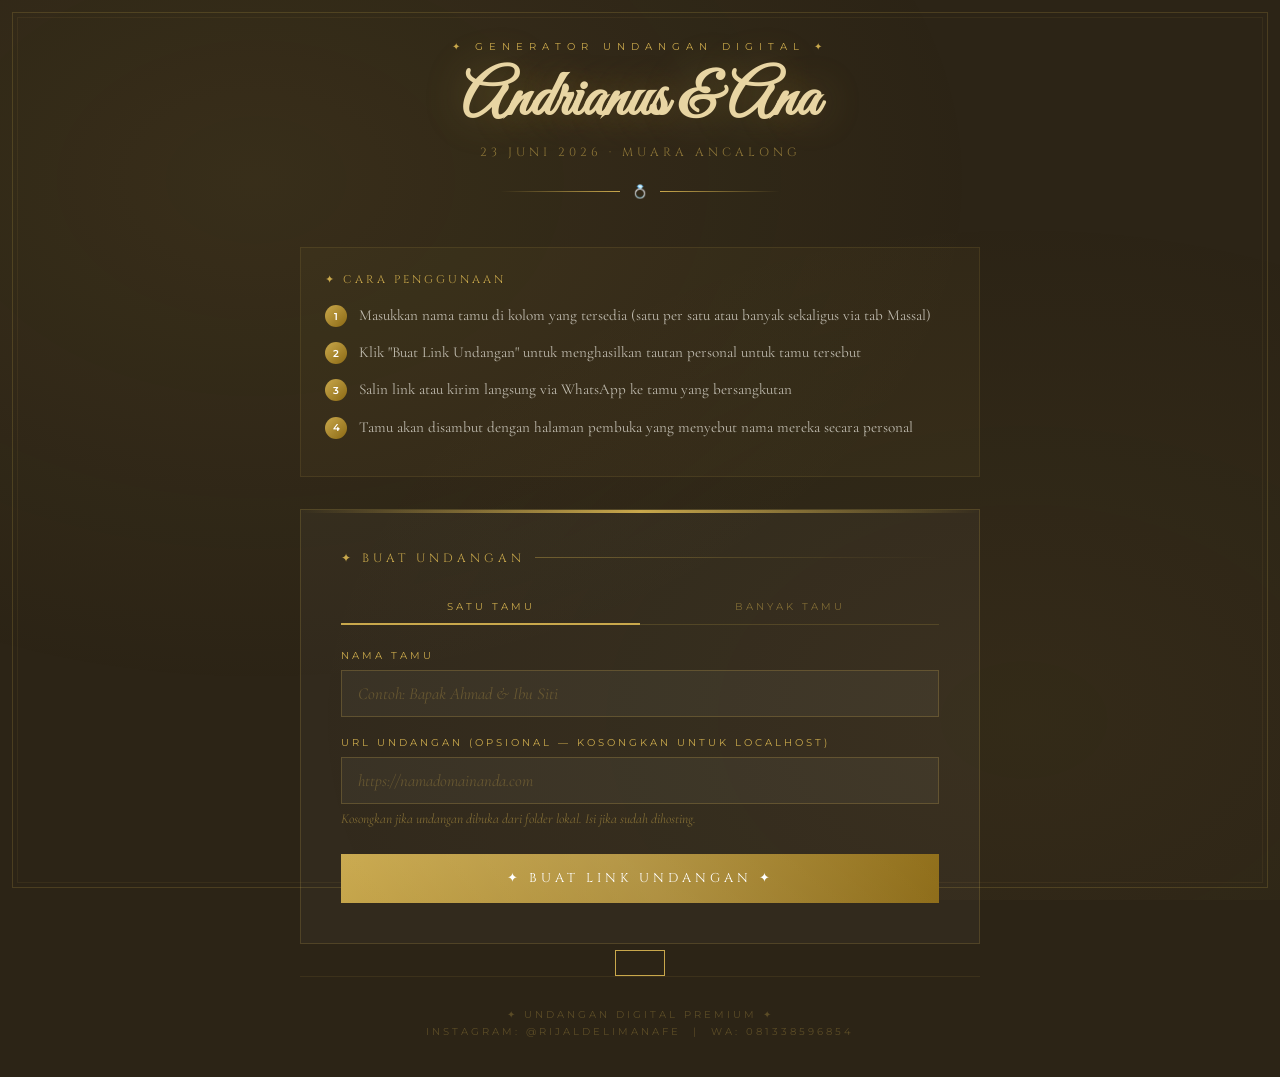
==== generator.html @ e17c5233 "Add files via upload" ====
<!DOCTYPE html>
<html lang="id">
<head>
  <meta charset="UTF-8">
  <meta name="viewport" content="width=device-width, initial-scale=1.0">
  <title>Generator Undangan — Andrianus & Ana Verawati</title>
  <link href="https://fonts.googleapis.com/css2?family=Cormorant+Garamond:ital,wght@0,300;0,400;0,600;1,400&family=Great+Vibes&family=Cinzel:wght@400;500&family=Montserrat:wght@300;400;500;600&display=swap" rel="stylesheet">
  <style>
    :root {
      --gold: #C9A84C;
      --gold-light: #E8D5A3;
      --gold-pale: #F5EDD6;
      --gold-dark: #8B6914;
      --ivory: #FAF6EE;
      --charcoal: #2C2416;
      --brown: #5C4033;
      --shadow: rgba(201,168,76,0.3);
    }

    * { margin: 0; padding: 0; box-sizing: border-box; }

    body {
      font-family: 'Montserrat', sans-serif;
      background: var(--charcoal);
      min-height: 100vh;
      display: flex;
      flex-direction: column;
      align-items: center;
      justify-content: flex-start;
      padding: 40px 20px;
      position: relative;
      overflow-x: hidden;
    }

    body::before {
      content: '';
      position: fixed;
      inset: 0;
      background: 
        radial-gradient(ellipse at 20% 20%, rgba(201,168,76,0.08) 0%, transparent 50%),
        radial-gradient(ellipse at 80% 80%, rgba(201,168,76,0.05) 0%, transparent 50%);
      pointer-events: none;
    }

    /* Decorative border */
    .page-border {
      position: fixed;
      inset: 12px;
      border: 1px solid rgba(201,168,76,0.2);
      pointer-events: none;
      z-index: 0;
    }
    .page-border::before {
      content: '';
      position: absolute;
      inset: 4px;
      border: 1px solid rgba(201,168,76,0.08);
    }

    .container {
      width: 100%;
      max-width: 680px;
      position: relative;
      z-index: 1;
    }

    /* Header */
    .header {
      text-align: center;
      margin-bottom: 3rem;
      animation: fadeInDown 1s ease;
    }

    .header-label {
      font-family: 'Montserrat', sans-serif;
      font-size: 0.65rem;
      letter-spacing: 6px;
      color: var(--gold);
      text-transform: uppercase;
      margin-bottom: 0.8rem;
    }

    .header-title {
      font-family: 'Great Vibes', cursive;
      font-size: clamp(2.5rem, 8vw, 4rem);
      color: var(--gold-light);
      line-height: 1.1;
      margin-bottom: 0.5rem;
      text-shadow: 0 0 40px rgba(201,168,76,0.3);
    }

    .header-subtitle {
      font-family: 'Cinzel', serif;
      font-size: 0.75rem;
      letter-spacing: 4px;
      color: rgba(201,168,76,0.6);
      text-transform: uppercase;
    }

    .header-divider {
      display: flex;
      align-items: center;
      gap: 12px;
      margin: 1.5rem auto;
      max-width: 280px;
    }
    .header-divider::before,
    .header-divider::after {
      content: '';
      flex: 1;
      height: 1px;
    }
    .header-divider::before { background: linear-gradient(to right, transparent, var(--gold)); }
    .header-divider::after { background: linear-gradient(to left, transparent, var(--gold)); }
    .header-divider span { color: var(--gold); font-size: 0.8rem; }

    /* Main card */
    .card {
      background: rgba(255,255,255,0.03);
      border: 1px solid rgba(201,168,76,0.2);
      padding: 2.5rem;
      margin-bottom: 2rem;
      position: relative;
      animation: fadeInUp 1s ease 0.3s both;
    }

    .card::before {
      content: '';
      position: absolute;
      top: 0; left: 0;
      width: 100%;
      height: 3px;
      background: linear-gradient(to right, transparent, var(--gold), transparent);
    }

    .card-title {
      font-family: 'Cinzel', serif;
      font-size: 0.75rem;
      letter-spacing: 4px;
      color: var(--gold);
      text-transform: uppercase;
      margin-bottom: 1.5rem;
      display: flex;
      align-items: center;
      gap: 10px;
    }
    .card-title::after {
      content: '';
      flex: 1;
      height: 1px;
      background: linear-gradient(to right, rgba(201,168,76,0.4), transparent);
    }

    /* Form elements */
    .form-group { margin-bottom: 1.2rem; }

    .form-label {
      display: block;
      font-size: 0.65rem;
      letter-spacing: 3px;
      color: var(--gold);
      text-transform: uppercase;
      margin-bottom: 0.5rem;
    }

    .form-input {
      width: 100%;
      background: rgba(255,255,255,0.04);
      border: 1px solid rgba(201,168,76,0.25);
      color: var(--ivory);
      padding: 12px 16px;
      font-family: 'Cormorant Garamond', serif;
      font-size: 1.05rem;
      outline: none;
      transition: all 0.3s;
    }

    .form-input:focus {
      border-color: var(--gold);
      background: rgba(201,168,76,0.07);
      box-shadow: 0 0 0 3px rgba(201,168,76,0.08);
    }

    .form-input::placeholder { color: rgba(201,168,76,0.3); font-style: italic; }

    .btn-generate {
      width: 100%;
      background: linear-gradient(135deg, var(--gold), var(--gold-dark));
      color: white;
      border: none;
      padding: 16px;
      font-family: 'Cinzel', serif;
      font-size: 0.8rem;
      letter-spacing: 4px;
      text-transform: uppercase;
      cursor: pointer;
      transition: all 0.3s;
      position: relative;
      overflow: hidden;
      margin-top: 0.5rem;
    }

    .btn-generate::before {
      content: '';
      position: absolute;
      top: -100%;
      left: -100%;
      width: 300%;
      height: 300%;
      background: linear-gradient(45deg, transparent 30%, rgba(255,255,255,0.1) 50%, transparent 70%);
      animation: shimmer 3s infinite;
    }

    @keyframes shimmer {
      0% { transform: translateX(-100%) translateY(-100%); }
      100% { transform: translateX(100%) translateY(100%); }
    }

    .btn-generate:hover {
      transform: translateY(-2px);
      box-shadow: 0 8px 30px var(--shadow);
    }

    .btn-generate:active { transform: translateY(0); }

    /* Result section */
    .result-card {
      background: rgba(255,255,255,0.03);
      border: 1px solid rgba(201,168,76,0.15);
      padding: 2rem;
      margin-bottom: 1.5rem;
      animation: fadeInUp 0.5s ease;
      display: none;
    }

    .result-card.show { display: block; }

    .result-label {
      font-size: 0.65rem;
      letter-spacing: 3px;
      color: var(--gold);
      text-transform: uppercase;
      margin-bottom: 0.8rem;
    }

    .result-url {
      font-family: 'Courier New', monospace;
      font-size: 0.8rem;
      color: var(--ivory);
      word-break: break-all;
      background: rgba(0,0,0,0.3);
      padding: 12px 16px;
      border-left: 2px solid var(--gold);
      margin-bottom: 1rem;
      line-height: 1.6;
    }

    .result-guest {
      font-family: 'Great Vibes', cursive;
      font-size: 2rem;
      color: var(--gold-light);
      text-align: center;
      margin: 1rem 0;
    }

    .btn-row {
      display: grid;
      grid-template-columns: 1fr 1fr;
      gap: 0.8rem;
    }

    .btn-action {
      background: none;
      border: 1px solid rgba(201,168,76,0.4);
      color: var(--gold-light);
      padding: 12px;
      font-family: 'Montserrat', sans-serif;
      font-size: 0.7rem;
      letter-spacing: 2px;
      text-transform: uppercase;
      cursor: pointer;
      transition: all 0.3s;
      display: flex;
      align-items: center;
      justify-content: center;
      gap: 6px;
    }

    .btn-action:hover {
      background: rgba(201,168,76,0.1);
      border-color: var(--gold);
      color: var(--gold);
    }

    .btn-wa {
      background: linear-gradient(135deg, #25D366, #128C7E);
      border-color: transparent;
      color: white;
    }
    .btn-wa:hover { transform: translateY(-2px); box-shadow: 0 4px 20px rgba(37,211,102,0.3); color: white; }

    /* Bulk section */
    .bulk-area {
      width: 100%;
      min-height: 180px;
      background: rgba(255,255,255,0.03);
      border: 1px solid rgba(201,168,76,0.2);
      color: var(--ivory);
      padding: 16px;
      font-family: 'Courier New', monospace;
      font-size: 0.75rem;
      resize: vertical;
      outline: none;
      transition: border-color 0.3s;
      line-height: 1.8;
    }

    .bulk-area:focus { border-color: var(--gold); }
    .bulk-area::placeholder { color: rgba(201,168,76,0.3); font-style: italic; font-family: 'Cormorant Garamond', serif; }

    /* Results list */
    .results-list {
      max-height: 400px;
      overflow-y: auto;
      margin-top: 1rem;
    }

    .results-list::-webkit-scrollbar { width: 4px; }
    .results-list::-webkit-scrollbar-track { background: rgba(255,255,255,0.02); }
    .results-list::-webkit-scrollbar-thumb { background: var(--gold); }

    .result-list-item {
      border-bottom: 1px solid rgba(201,168,76,0.1);
      padding: 1rem 0;
      display: flex;
      align-items: center;
      justify-content: space-between;
      gap: 1rem;
      flex-wrap: wrap;
    }

    .result-list-item:last-child { border-bottom: none; }

    .result-list-name {
      font-family: 'Cormorant Garamond', serif;
      font-size: 1.1rem;
      color: var(--gold-light);
      font-style: italic;
      flex: 1;
      min-width: 150px;
    }

    .btn-mini {
      background: none;
      border: 1px solid rgba(201,168,76,0.3);
      color: var(--gold);
      padding: 6px 14px;
      font-family: 'Montserrat', sans-serif;
      font-size: 0.6rem;
      letter-spacing: 2px;
      text-transform: uppercase;
      cursor: pointer;
      transition: all 0.3s;
      white-space: nowrap;
    }

    .btn-mini:hover { background: rgba(201,168,76,0.1); }

    .btn-wa-mini {
      background: linear-gradient(135deg, #25D366, #128C7E);
      border-color: transparent;
      color: white;
    }
    .btn-wa-mini:hover { opacity: 0.9; transform: none; }

    /* Instructions */
    .instructions {
      background: rgba(201,168,76,0.04);
      border: 1px solid rgba(201,168,76,0.12);
      padding: 1.5rem;
      margin-bottom: 2rem;
      animation: fadeInUp 1s ease 0.5s both;
    }

    .instruction-title {
      font-family: 'Cinzel', serif;
      font-size: 0.7rem;
      letter-spacing: 3px;
      color: var(--gold);
      text-transform: uppercase;
      margin-bottom: 1rem;
    }

    .instruction-step {
      display: flex;
      gap: 12px;
      margin-bottom: 0.8rem;
      align-items: flex-start;
    }

    .step-num {
      width: 22px;
      height: 22px;
      background: linear-gradient(135deg, var(--gold), var(--gold-dark));
      color: white;
      border-radius: 50%;
      display: flex;
      align-items: center;
      justify-content: center;
      font-size: 0.65rem;
      font-weight: 600;
      flex-shrink: 0;
      margin-top: 2px;
    }

    .step-text {
      font-family: 'Cormorant Garamond', serif;
      font-size: 0.95rem;
      color: rgba(250,246,238,0.7);
      line-height: 1.6;
    }

    /* Toast */
    .toast {
      position: fixed;
      bottom: 24px;
      left: 50%;
      transform: translateX(-50%) translateY(100px);
      background: var(--charcoal);
      border: 1px solid var(--gold);
      color: var(--gold-light);
      padding: 12px 24px;
      font-family: 'Montserrat', sans-serif;
      font-size: 0.7rem;
      letter-spacing: 2px;
      z-index: 9999;
      transition: transform 0.4s ease;
      white-space: nowrap;
    }
    .toast.show { transform: translateX(-50%) translateY(0); }

    /* Tabs */
    .tabs {
      display: flex;
      border-bottom: 1px solid rgba(201,168,76,0.2);
      margin-bottom: 1.5rem;
    }

    .tab-btn {
      flex: 1;
      background: none;
      border: none;
      color: rgba(201,168,76,0.5);
      padding: 10px;
      font-family: 'Montserrat', sans-serif;
      font-size: 0.65rem;
      letter-spacing: 3px;
      text-transform: uppercase;
      cursor: pointer;
      transition: all 0.3s;
      border-bottom: 2px solid transparent;
      margin-bottom: -1px;
    }

    .tab-btn.active {
      color: var(--gold);
      border-bottom-color: var(--gold);
    }

    .tab-content { display: none; }
    .tab-content.active { display: block; }

    /* Animations */
    @keyframes fadeInDown {
      from { opacity: 0; transform: translateY(-30px); }
      to { opacity: 1; transform: translateY(0); }
    }

    @keyframes fadeInUp {
      from { opacity: 0; transform: translateY(30px); }
      to { opacity: 1; transform: translateY(0); }
    }

    @keyframes float {
      0%, 100% { transform: translateY(0); }
      50% { transform: translateY(-8px); }
    }

    /* Footer */
    .gen-footer {
      text-align: center;
      margin-top: 2rem;
      padding-top: 2rem;
      border-top: 1px solid rgba(201,168,76,0.1);
      animation: fadeInUp 1s ease 0.8s both;
    }

    .gen-footer p {
      font-family: 'Montserrat', sans-serif;
      font-size: 0.6rem;
      letter-spacing: 3px;
      color: rgba(201,168,76,0.3);
      text-transform: uppercase;
    }

    @media (max-width: 480px) {
      .card { padding: 1.5rem; }
      .btn-row { grid-template-columns: 1fr; }
    }
  </style>
</head>
<body>

<div class="page-border"></div>
<div class="toast" id="toast"></div>

<div class="container">

  <!-- Header -->
  <div class="header">
    <p class="header-label">✦ Generator Undangan Digital ✦</p>
    <h1 class="header-title">Andrianus & Ana</h1>
    <p class="header-subtitle">23 Juni 2026 · Muara Ancalong</p>
    <div class="header-divider"><span>💍</span></div>
  </div>

  <!-- Instructions -->
  <div class="instructions">
    <p class="instruction-title">✦ Cara Penggunaan</p>
    <div class="instruction-step">
      <div class="step-num">1</div>
      <p class="step-text">Masukkan nama tamu di kolom yang tersedia (satu per satu atau banyak sekaligus via tab Massal)</p>
    </div>
    <div class="instruction-step">
      <div class="step-num">2</div>
      <p class="step-text">Klik "Buat Link Undangan" untuk menghasilkan tautan personal untuk tamu tersebut</p>
    </div>
    <div class="instruction-step">
      <div class="step-num">3</div>
      <p class="step-text">Salin link atau kirim langsung via WhatsApp ke tamu yang bersangkutan</p>
    </div>
    <div class="instruction-step">
      <div class="step-num">4</div>
      <p class="step-text">Tamu akan disambut dengan halaman pembuka yang menyebut nama mereka secara personal</p>
    </div>
  </div>

  <!-- Main Card -->
  <div class="card">
    <p class="card-title">✦ Buat Undangan</p>

    <!-- Tabs -->
    <div class="tabs">
      <button class="tab-btn active" onclick="switchTab('single')">Satu Tamu</button>
      <button class="tab-btn" onclick="switchTab('bulk')">Banyak Tamu</button>
    </div>

    <!-- Single Tab -->
    <div class="tab-content active" id="tab-single">
      <div class="form-group">
        <label class="form-label">Nama Tamu</label>
        <input type="text" id="guest-name" class="form-input" placeholder="Contoh: Bapak Ahmad & Ibu Siti" autocomplete="off">
      </div>
      <div class="form-group">
        <label class="form-label">URL Undangan (opsional — kosongkan untuk localhost)</label>
        <input type="text" id="base-url" class="form-input" placeholder="https://namadomainanda.com" autocomplete="off">
        <p style="font-family:'Cormorant Garamond',serif; font-size:0.85rem; color:rgba(201,168,76,0.5); margin-top:6px; font-style:italic;">
          Kosongkan jika undangan dibuka dari folder lokal. Isi jika sudah dihosting.
        </p>
      </div>
      <button class="btn-generate" onclick="generateSingle()">✦ Buat Link Undangan ✦</button>
    </div>

    <!-- Bulk Tab -->
    <div class="tab-content" id="tab-bulk">
      <div class="form-group">
        <label class="form-label">Daftar Nama Tamu (satu nama per baris)</label>
        <textarea class="bulk-area" id="bulk-names" placeholder="Bapak Ahmad & Ibu Siti&#10;Saudara Budi Santoso&#10;Keluarga Besar Hasan&#10;Ibu Dr. Ratna Dewi&#10;..."></textarea>
      </div>
      <div class="form-group">
        <label class="form-label">URL Undangan (opsional)</label>
        <input type="text" id="base-url-bulk" class="form-input" placeholder="https://namadomainanda.com" autocomplete="off">
      </div>
      <button class="btn-generate" onclick="generateBulk()">✦ Buat Semua Link ✦</button>
    </div>
  </div>

  <!-- Single Result -->
  <div class="result-card" id="single-result">
    <p class="result-label">✦ Undangan untuk</p>
    <p class="result-guest" id="result-guest-name"></p>
    <p class="result-label" style="margin-top:1rem;">Link Undangan Personal</p>
    <div class="result-url" id="result-url"></div>
    <div class="btn-row">
      <button class="btn-action" onclick="copyLink()">
        <span>⎘</span> Salin Link
      </button>
      <button class="btn-action btn-wa" onclick="sendWA()">
        <span>📱</span> Kirim via WA
      </button>
    </div>
  </div>

  <!-- Bulk Results -->
  <div class="result-card" id="bulk-result">
    <p class="result-label">✦ Link Undangan untuk Semua Tamu</p>
    <div style="display:flex; justify-content:space-between; align-items:center; margin-bottom:1rem; flex-wrap:wrap; gap:0.5rem;">
      <span id="bulk-count" style="font-family:'Cormorant Garamond',serif; font-size:1rem; color:var(--gold-light); font-style:italic;"></span>
      <button class="btn-action" onclick="copyAllLinks()" style="width:auto;">
        ⎘ Salin Semua
      </button>
    </div>
    <div class="results-list" id="bulk-list"></div>
  </div>

  <!-- Footer -->
  <div class="gen-footer">
    <p>✦ Undangan Digital Premium ✦</p>
    <p style="margin-top:6px;">Instagram: @rijaldelimanafe &nbsp;|&nbsp; WA: 081338596854</p>
  </div>

</div>

<script>
  // ===== TAB SWITCHING =====
  function switchTab(tab) {
    document.querySelectorAll('.tab-btn').forEach((btn, i) => {
      btn.classList.toggle('active', (i === 0 && tab === 'single') || (i === 1 && tab === 'bulk'));
    });
    document.getElementById('tab-single').classList.toggle('active', tab === 'single');
    document.getElementById('tab-bulk').classList.toggle('active', tab === 'bulk');
    document.getElementById('single-result').classList.remove('show');
    document.getElementById('bulk-result').classList.remove('show');
  }

  // ===== GENERATE SINGLE =====
  let currentUrl = '';
  let currentGuestName = '';

  function generateSingle() {
    const name = document.getElementById('guest-name').value.trim();
    let base = document.getElementById('base-url').value.trim();

    if (!name) { showToast('Mohon masukkan nama tamu ✦'); return; }

    base = base.replace(/\/+$/, '');
    if (!base) base = '.';

    const encoded = encodeURIComponent(name);
    const url = base === '.' 
      ? `index.html?tamu=${encoded}` 
      : `${base}/index.html?tamu=${encoded}`;

    currentUrl = url;
    currentGuestName = name;

    document.getElementById('result-guest-name').textContent = name;
    document.getElementById('result-url').textContent = url;
    document.getElementById('single-result').classList.add('show');

    document.getElementById('single-result').scrollIntoView({ behavior: 'smooth', block: 'nearest' });
  }

  function copyLink() {
    if (!currentUrl) return;
    copyText(currentUrl);
    showToast('Link berhasil disalin ✓');
  }

  function sendWA() {
    if (!currentUrl || !currentGuestName) return;
    const msg = `Assalamu'alaikum Wr. Wb.\n\nYth. ${currentGuestName}\n\nBismillahirrahmanirrahim\n\nTanpa mengurangi rasa hormat, perkenankan kami mengundang Bapak/Ibu/Saudara/i untuk hadir dalam acara pernikahan kami:\n\n✨ *Andrianus Lenjau* & *Ana Verawati, Amd. Keb*\n\n📅 Selasa, 23 Juni 2026\n📍 RT 004, Dusun Belwen, Desa Long Nah\n    Kec. Muara Ancalong, Kutai Timur\n\n🔗 Undangan Digital: ${currentUrl}\n\nMerupakan suatu kehormatan dan kebahagiaan bagi kami apabila Bapak/Ibu/Saudara/i berkenan hadir untuk memberikan doa dan restu.\n\nWassalamu'alaikum Wr. Wb.\n\n_Hormat kami,_\n*Andrianus & Ana*`;
    const waUrl = `https://wa.me/?text=${encodeURIComponent(msg)}`;
    window.open(waUrl, '_blank');
  }

  // ===== GENERATE BULK =====
  let allLinks = [];

  function generateBulk() {
    const raw = document.getElementById('bulk-names').value.trim();
    let base = document.getElementById('base-url-bulk').value.trim();

    if (!raw) { showToast('Mohon masukkan daftar nama tamu ✦'); return; }

    const names = raw.split('\n').map(n => n.trim()).filter(n => n);
    base = base.replace(/\/+$/, '');
    if (!base) base = '.';

    allLinks = names.map(name => {
      const encoded = encodeURIComponent(name);
      const url = base === '.' 
        ? `index.html?tamu=${encoded}` 
        : `${base}/index.html?tamu=${encoded}`;
      return { name, url };
    });

    const container = document.getElementById('bulk-list');
    document.getElementById('bulk-count').textContent = `${allLinks.length} undangan dibuat`;

    container.innerHTML = allLinks.map((item, i) => `
      <div class="result-list-item">
        <span class="result-list-name">${escHtml(item.name)}</span>
        <div style="display:flex; gap:6px; flex-wrap:wrap;">
          <button class="btn-mini" onclick="copyTextSingle('${escAttr(item.url)}')">⎘ Salin</button>
          <button class="btn-mini btn-wa-mini" onclick="sendWAItem('${escAttr(item.name)}', '${escAttr(item.url)}')">📱 WA</button>
        </div>
      </div>
    `).join('');

    document.getElementById('bulk-result').classList.add('show');
    document.getElementById('bulk-result').scrollIntoView({ behavior: 'smooth', block: 'nearest' });
  }

  function copyAllLinks() {
    if (!allLinks.length) return;
    const text = allLinks.map(l => `${l.name}\n${l.url}`).join('\n\n');
    copyText(text);
    showToast(`${allLinks.length} link berhasil disalin ✓`);
  }

  function copyTextSingle(url) {
    copyText(url);
    showToast('Link berhasil disalin ✓');
  }

  function sendWAItem(name, url) {
    const msg = `Assalamu'alaikum Wr. Wb.\n\nYth. ${name}\n\nBismillahirrahmanirrahim\n\nTanpa mengurangi rasa hormat, perkenankan kami mengundang Bapak/Ibu/Saudara/i untuk hadir dalam acara pernikahan kami:\n\n✨ *Andrianus Lenjau* & *Ana Verawati, Amd. Keb*\n\n📅 Selasa, 23 Juni 2026\n📍 RT 004, Dusun Belwen, Desa Long Nah\n    Kec. Muara Ancalong, Kutai Timur\n\n🔗 Undangan Digital: ${url}\n\nMerupakan suatu kehormatan dan kebahagiaan bagi kami apabila Bapak/Ibu/Saudara/i berkenan hadir untuk memberikan doa dan restu.\n\nWassalamu'alaikum Wr. Wb.\n\n_Hormat kami,_\n*Andrianus & Ana*`;
    window.open(`https://wa.me/?text=${encodeURIComponent(msg)}`, '_blank');
  }

  // ===== UTILITIES =====
  function copyText(text) {
    if (navigator.clipboard) {
      navigator.clipboard.writeText(text).catch(() => copyFallback(text));
    } else {
      copyFallback(text);
    }
  }

  function copyFallback(text) {
    const el = document.createElement('textarea');
    el.value = text;
    el.style.position = 'fixed';
    el.style.opacity = '0';
    document.body.appendChild(el);
    el.select();
    document.execCommand('copy');
    document.body.removeChild(el);
  }

  function showToast(msg) {
    const t = document.getElementById('toast');
    t.textContent = msg;
    t.classList.add('show');
    setTimeout(() => t.classList.remove('show'), 3000);
  }

  function escHtml(s) {
    return String(s).replace(/&/g,'&amp;').replace(/</g,'&lt;').replace(/>/g,'&gt;').replace(/"/g,'&quot;');
  }
  function escAttr(s) {
    return String(s).replace(/'/g,'&#39;').replace(/"/g,'&quot;');
  }

  // ===== READ URL PARAM & SET GUEST =====
  (function() {
    const params = new URLSearchParams(window.location.search);
    const guest = params.get('tamu');
    if (guest) {
      localStorage.setItem('weddingGuest', guest);
    }
  })();

  // Enter key support
  document.addEventListener('keydown', e => {
    if (e.key === 'Enter') {
      const activeTab = document.getElementById('tab-single').classList.contains('active');
      if (activeTab) generateSingle();
    }
  });
</script>
</body>
</html>
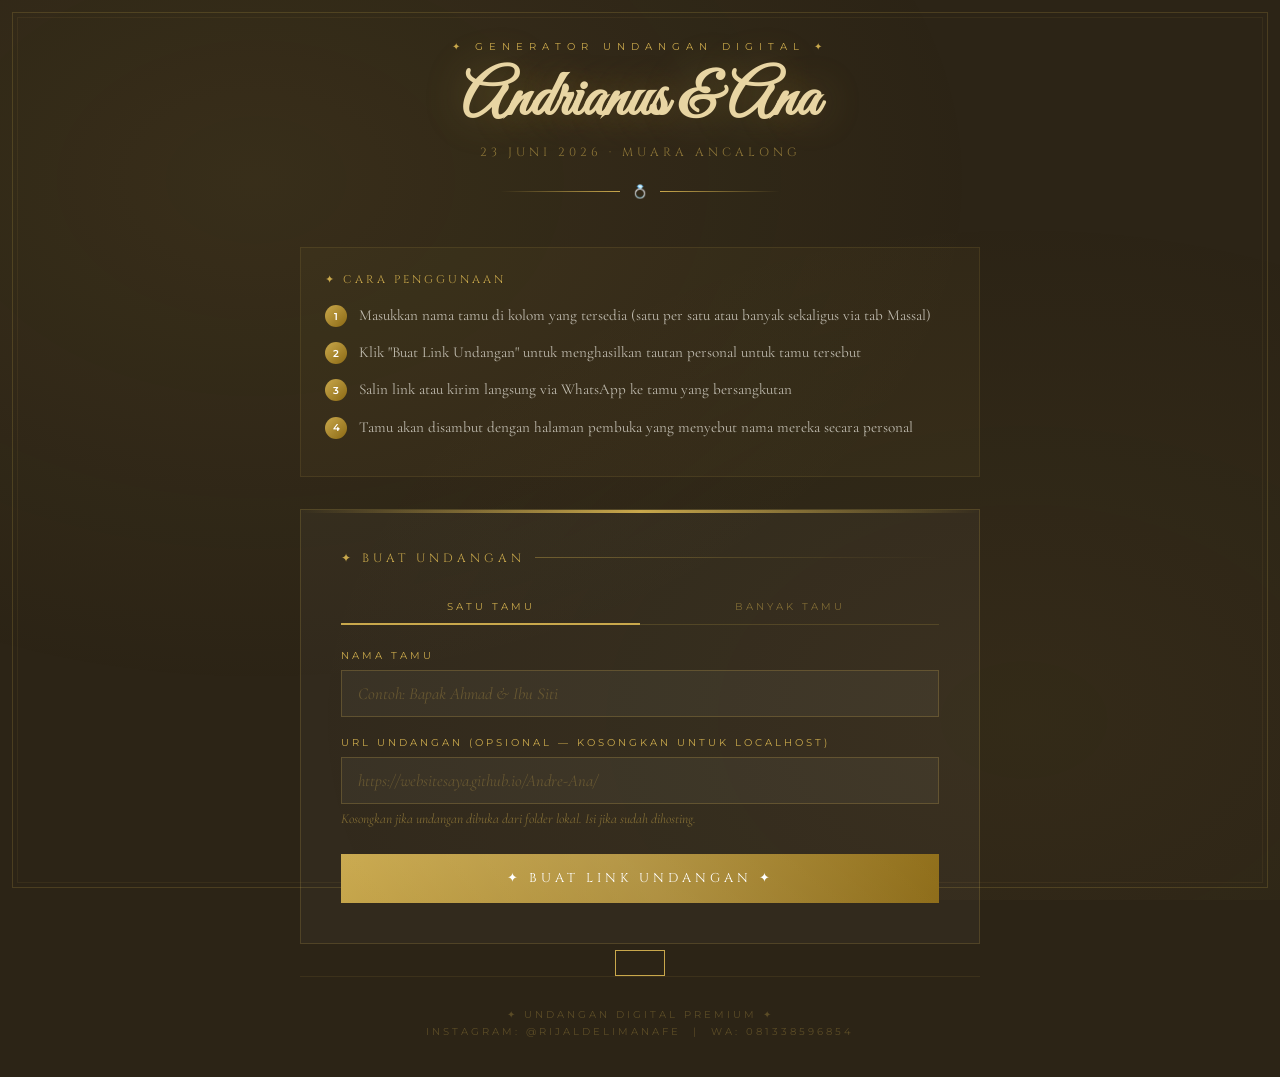
==== commit 7a4b7a57: "Update generator.html" ====
--- a/generator.html
+++ b/generator.html
@@ -563,7 +563,7 @@
       </div>
       <div class="form-group">
         <label class="form-label">URL Undangan (opsional — kosongkan untuk localhost)</label>
-        <input type="text" id="base-url" class="form-input" placeholder="https://namadomainanda.com" autocomplete="off">
+        <input type="text" id="base-url" class="form-input" placeholder="https://websitesaya.github.io/Andre-Ana/" autocomplete="off">
         <p style="font-family:'Cormorant Garamond',serif; font-size:0.85rem; color:rgba(201,168,76,0.5); margin-top:6px; font-style:italic;">
           Kosongkan jika undangan dibuka dari folder lokal. Isi jika sudah dihosting.
         </p>
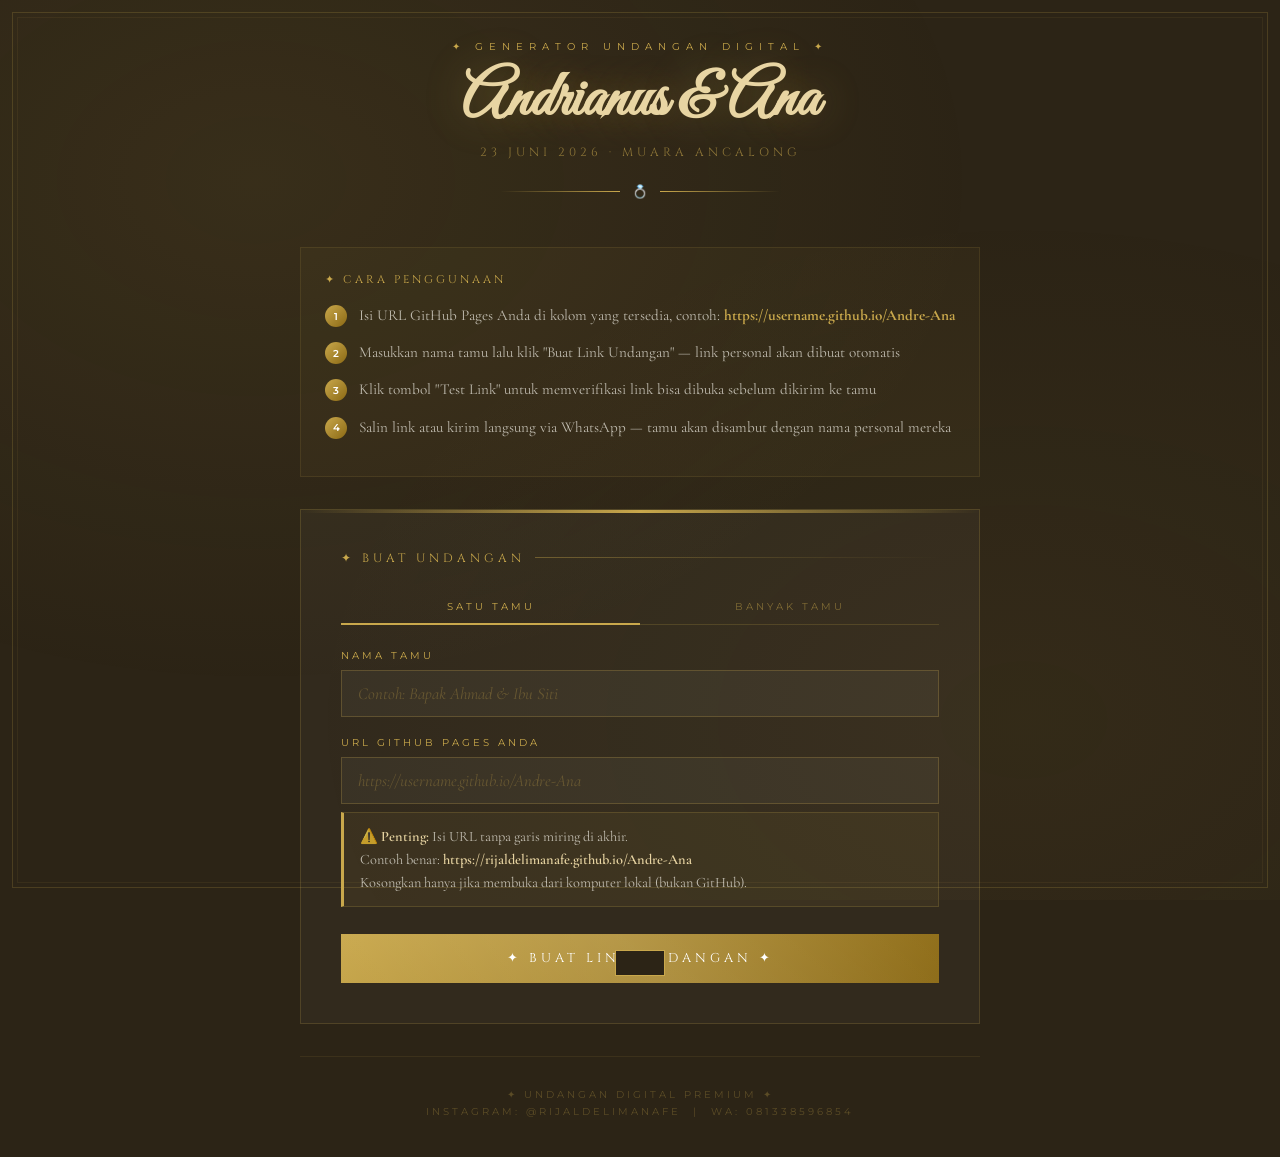
==== commit 3ec6f02e: "Update generator.html" ====
--- a/generator.html
+++ b/generator.html
@@ -42,7 +42,6 @@
       pointer-events: none;
     }
 
-    /* Decorative border */
     .page-border {
       position: fixed;
       inset: 12px;
@@ -64,7 +63,6 @@
       z-index: 1;
     }
 
-    /* Header */
     .header {
       text-align: center;
       margin-bottom: 3rem;
@@ -114,7 +112,6 @@
     .header-divider::after { background: linear-gradient(to left, transparent, var(--gold)); }
     .header-divider span { color: var(--gold); font-size: 0.8rem; }
 
-    /* Main card */
     .card {
       background: rgba(255,255,255,0.03);
       border: 1px solid rgba(201,168,76,0.2);
@@ -151,7 +148,6 @@
       background: linear-gradient(to right, rgba(201,168,76,0.4), transparent);
     }
 
-    /* Form elements */
     .form-group { margin-bottom: 1.2rem; }
 
     .form-label {
@@ -183,6 +179,24 @@
 
     .form-input::placeholder { color: rgba(201,168,76,0.3); font-style: italic; }
 
+    /* Info box */
+    .info-box {
+      background: rgba(201,168,76,0.06);
+      border: 1px solid rgba(201,168,76,0.2);
+      border-left: 3px solid var(--gold);
+      padding: 12px 16px;
+      margin-top: 8px;
+      font-family: 'Cormorant Garamond', serif;
+      font-size: 0.9rem;
+      color: rgba(250,246,238,0.7);
+      line-height: 1.6;
+    }
+
+    .info-box strong {
+      color: var(--gold-light);
+      font-weight: 600;
+    }
+
     .btn-generate {
       width: 100%;
       background: linear-gradient(135deg, var(--gold), var(--gold-dark));
@@ -223,7 +237,6 @@
 
     .btn-generate:active { transform: translateY(0); }
 
-    /* Result section */
     .result-card {
       background: rgba(255,255,255,0.03);
       border: 1px solid rgba(201,168,76,0.15);
@@ -265,7 +278,7 @@
 
     .btn-row {
       display: grid;
-      grid-template-columns: 1fr 1fr;
+      grid-template-columns: 1fr 1fr 1fr;
       gap: 0.8rem;
     }
 
@@ -275,7 +288,7 @@
       color: var(--gold-light);
       padding: 12px;
       font-family: 'Montserrat', sans-serif;
-      font-size: 0.7rem;
+      font-size: 0.65rem;
       letter-spacing: 2px;
       text-transform: uppercase;
       cursor: pointer;
@@ -284,6 +297,7 @@
       align-items: center;
       justify-content: center;
       gap: 6px;
+      text-decoration: none;
     }
 
     .btn-action:hover {
@@ -299,7 +313,13 @@
     }
     .btn-wa:hover { transform: translateY(-2px); box-shadow: 0 4px 20px rgba(37,211,102,0.3); color: white; }
 
-    /* Bulk section */
+    .btn-test {
+      background: rgba(201,168,76,0.15);
+      border-color: var(--gold);
+      color: var(--gold);
+    }
+    .btn-test:hover { background: rgba(201,168,76,0.25); color: var(--gold-light); }
+
     .bulk-area {
       width: 100%;
       min-height: 180px;
@@ -318,7 +338,6 @@
     .bulk-area:focus { border-color: var(--gold); }
     .bulk-area::placeholder { color: rgba(201,168,76,0.3); font-style: italic; font-family: 'Cormorant Garamond', serif; }
 
-    /* Results list */
     .results-list {
       max-height: 400px;
       overflow-y: auto;
@@ -362,6 +381,8 @@
       cursor: pointer;
       transition: all 0.3s;
       white-space: nowrap;
+      text-decoration: none;
+      display: inline-block;
     }
 
     .btn-mini:hover { background: rgba(201,168,76,0.1); }
@@ -371,9 +392,8 @@
       border-color: transparent;
       color: white;
     }
-    .btn-wa-mini:hover { opacity: 0.9; transform: none; }
-
-    /* Instructions */
+    .btn-wa-mini:hover { opacity: 0.9; transform: none; color: white; }
+
     .instructions {
       background: rgba(201,168,76,0.04);
       border: 1px solid rgba(201,168,76,0.12);
@@ -420,7 +440,6 @@
       line-height: 1.6;
     }
 
-    /* Toast */
     .toast {
       position: fixed;
       bottom: 24px;
@@ -439,7 +458,6 @@
     }
     .toast.show { transform: translateX(-50%) translateY(0); }
 
-    /* Tabs */
     .tabs {
       display: flex;
       border-bottom: 1px solid rgba(201,168,76,0.2);
@@ -470,7 +488,6 @@
     .tab-content { display: none; }
     .tab-content.active { display: block; }
 
-    /* Animations */
     @keyframes fadeInDown {
       from { opacity: 0; transform: translateY(-30px); }
       to { opacity: 1; transform: translateY(0); }
@@ -481,12 +498,6 @@
       to { opacity: 1; transform: translateY(0); }
     }
 
-    @keyframes float {
-      0%, 100% { transform: translateY(0); }
-      50% { transform: translateY(-8px); }
-    }
-
-    /* Footer */
     .gen-footer {
       text-align: center;
       margin-top: 2rem;
@@ -529,19 +540,19 @@
     <p class="instruction-title">✦ Cara Penggunaan</p>
     <div class="instruction-step">
       <div class="step-num">1</div>
-      <p class="step-text">Masukkan nama tamu di kolom yang tersedia (satu per satu atau banyak sekaligus via tab Massal)</p>
+      <p class="step-text">Isi URL GitHub Pages Anda di kolom yang tersedia, contoh: <strong style="color:var(--gold);">https://username.github.io/Andre-Ana</strong></p>
     </div>
     <div class="instruction-step">
       <div class="step-num">2</div>
-      <p class="step-text">Klik "Buat Link Undangan" untuk menghasilkan tautan personal untuk tamu tersebut</p>
+      <p class="step-text">Masukkan nama tamu lalu klik "Buat Link Undangan" — link personal akan dibuat otomatis</p>
     </div>
     <div class="instruction-step">
       <div class="step-num">3</div>
-      <p class="step-text">Salin link atau kirim langsung via WhatsApp ke tamu yang bersangkutan</p>
+      <p class="step-text">Klik tombol "Test Link" untuk memverifikasi link bisa dibuka sebelum dikirim ke tamu</p>
     </div>
     <div class="instruction-step">
       <div class="step-num">4</div>
-      <p class="step-text">Tamu akan disambut dengan halaman pembuka yang menyebut nama mereka secara personal</p>
+      <p class="step-text">Salin link atau kirim langsung via WhatsApp — tamu akan disambut dengan nama personal mereka</p>
     </div>
   </div>
 
@@ -562,11 +573,15 @@
         <input type="text" id="guest-name" class="form-input" placeholder="Contoh: Bapak Ahmad & Ibu Siti" autocomplete="off">
       </div>
       <div class="form-group">
-        <label class="form-label">URL Undangan (opsional — kosongkan untuk localhost)</label>
-        <input type="text" id="base-url" class="form-input" placeholder="https://websitesaya.github.io/Andre-Ana/" autocomplete="off">
-        <p style="font-family:'Cormorant Garamond',serif; font-size:0.85rem; color:rgba(201,168,76,0.5); margin-top:6px; font-style:italic;">
-          Kosongkan jika undangan dibuka dari folder lokal. Isi jika sudah dihosting.
-        </p>
+        <label class="form-label">URL GitHub Pages Anda</label>
+        <input type="text" id="base-url" class="form-input" 
+               placeholder="https://username.github.io/Andre-Ana" 
+               autocomplete="off">
+        <div class="info-box">
+          ⚠️ <strong>Penting:</strong> Isi URL tanpa garis miring di akhir.<br>
+          Contoh benar: <strong>https://rijaldelimanafe.github.io/Andre-Ana</strong><br>
+          Kosongkan hanya jika membuka dari komputer lokal (bukan GitHub).
+        </div>
       </div>
       <button class="btn-generate" onclick="generateSingle()">✦ Buat Link Undangan ✦</button>
     </div>
@@ -578,8 +593,14 @@
         <textarea class="bulk-area" id="bulk-names" placeholder="Bapak Ahmad & Ibu Siti&#10;Saudara Budi Santoso&#10;Keluarga Besar Hasan&#10;Ibu Dr. Ratna Dewi&#10;..."></textarea>
       </div>
       <div class="form-group">
-        <label class="form-label">URL Undangan (opsional)</label>
-        <input type="text" id="base-url-bulk" class="form-input" placeholder="https://namadomainanda.com" autocomplete="off">
+        <label class="form-label">URL GitHub Pages Anda</label>
+        <input type="text" id="base-url-bulk" class="form-input" 
+               placeholder="https://username.github.io/Andre-Ana" 
+               autocomplete="off">
+        <div class="info-box">
+          ⚠️ <strong>Penting:</strong> Isi URL tanpa garis miring di akhir.<br>
+          Contoh benar: <strong>https://rijaldelimanafe.github.io/Andre-Ana</strong>
+        </div>
       </div>
       <button class="btn-generate" onclick="generateBulk()">✦ Buat Semua Link ✦</button>
     </div>
@@ -592,11 +613,14 @@
     <p class="result-label" style="margin-top:1rem;">Link Undangan Personal</p>
     <div class="result-url" id="result-url"></div>
     <div class="btn-row">
+      <button class="btn-action btn-test" onclick="testLink()">
+        🔗 Test Link
+      </button>
       <button class="btn-action" onclick="copyLink()">
-        <span>⎘</span> Salin Link
+        ⎘ Salin Link
       </button>
       <button class="btn-action btn-wa" onclick="sendWA()">
-        <span>📱</span> Kirim via WA
+        📱 Kirim WA
       </button>
     </div>
   </div>
@@ -622,6 +646,34 @@
 </div>
 
 <script>
+  // ===== HELPER: Bersihkan & validasi base URL =====
+  function cleanBaseUrl(input) {
+    let base = input.trim();
+
+    // Tambahkan https:// jika tidak ada protokol
+    if (base && !base.startsWith('http://') && !base.startsWith('https://')) {
+      base = 'https://' + base;
+    }
+
+    // Hapus garis miring di akhir
+    base = base.replace(/\/+$/, '');
+
+    return base;
+  }
+
+  // ===== HELPER: Buat URL undangan =====
+  // PERBAIKAN UTAMA: GitHub Pages tidak perlu /index.html
+  // Cukup gunakan /?tamu=NamaTamu
+  function buildInviteUrl(base, name) {
+    const encoded = encodeURIComponent(name);
+    if (!base) {
+      // Mode lokal
+      return `index.html?tamu=${encoded}`;
+    }
+    // GitHub Pages / hosting: cukup /?tamu=...
+    return `${base}/?tamu=${encoded}`;
+  }
+
   // ===== TAB SWITCHING =====
   function switchTab(tab) {
     document.querySelectorAll('.tab-btn').forEach((btn, i) => {
@@ -639,17 +691,12 @@
 
   function generateSingle() {
     const name = document.getElementById('guest-name').value.trim();
-    let base = document.getElementById('base-url').value.trim();
+    const rawBase = document.getElementById('base-url').value.trim();
 
     if (!name) { showToast('Mohon masukkan nama tamu ✦'); return; }
 
-    base = base.replace(/\/+$/, '');
-    if (!base) base = '.';
-
-    const encoded = encodeURIComponent(name);
-    const url = base === '.' 
-      ? `index.html?tamu=${encoded}` 
-      : `${base}/index.html?tamu=${encoded}`;
+    const base = cleanBaseUrl(rawBase);
+    const url = buildInviteUrl(base, name);
 
     currentUrl = url;
     currentGuestName = name;
@@ -657,8 +704,12 @@
     document.getElementById('result-guest-name').textContent = name;
     document.getElementById('result-url').textContent = url;
     document.getElementById('single-result').classList.add('show');
-
     document.getElementById('single-result').scrollIntoView({ behavior: 'smooth', block: 'nearest' });
+  }
+
+  function testLink() {
+    if (!currentUrl) return;
+    window.open(currentUrl, '_blank');
   }
 
   function copyLink() {
@@ -669,9 +720,8 @@
 
   function sendWA() {
     if (!currentUrl || !currentGuestName) return;
-    const msg = `Assalamu'alaikum Wr. Wb.\n\nYth. ${currentGuestName}\n\nBismillahirrahmanirrahim\n\nTanpa mengurangi rasa hormat, perkenankan kami mengundang Bapak/Ibu/Saudara/i untuk hadir dalam acara pernikahan kami:\n\n✨ *Andrianus Lenjau* & *Ana Verawati, Amd. Keb*\n\n📅 Selasa, 23 Juni 2026\n📍 RT 004, Dusun Belwen, Desa Long Nah\n    Kec. Muara Ancalong, Kutai Timur\n\n🔗 Undangan Digital: ${currentUrl}\n\nMerupakan suatu kehormatan dan kebahagiaan bagi kami apabila Bapak/Ibu/Saudara/i berkenan hadir untuk memberikan doa dan restu.\n\nWassalamu'alaikum Wr. Wb.\n\n_Hormat kami,_\n*Andrianus & Ana*`;
-    const waUrl = `https://wa.me/?text=${encodeURIComponent(msg)}`;
-    window.open(waUrl, '_blank');
+    const msg = buildWAMessage(currentGuestName, currentUrl);
+    window.open(`https://wa.me/?text=${encodeURIComponent(msg)}`, '_blank');
   }
 
   // ===== GENERATE BULK =====
@@ -679,29 +729,26 @@
 
   function generateBulk() {
     const raw = document.getElementById('bulk-names').value.trim();
-    let base = document.getElementById('base-url-bulk').value.trim();
+    const rawBase = document.getElementById('base-url-bulk').value.trim();
 
     if (!raw) { showToast('Mohon masukkan daftar nama tamu ✦'); return; }
 
     const names = raw.split('\n').map(n => n.trim()).filter(n => n);
-    base = base.replace(/\/+$/, '');
-    if (!base) base = '.';
-
-    allLinks = names.map(name => {
-      const encoded = encodeURIComponent(name);
-      const url = base === '.' 
-        ? `index.html?tamu=${encoded}` 
-        : `${base}/index.html?tamu=${encoded}`;
-      return { name, url };
-    });
+    const base = cleanBaseUrl(rawBase);
+
+    allLinks = names.map(name => ({
+      name,
+      url: buildInviteUrl(base, name)
+    }));
 
     const container = document.getElementById('bulk-list');
     document.getElementById('bulk-count').textContent = `${allLinks.length} undangan dibuat`;
 
-    container.innerHTML = allLinks.map((item, i) => `
+    container.innerHTML = allLinks.map((item) => `
       <div class="result-list-item">
         <span class="result-list-name">${escHtml(item.name)}</span>
         <div style="display:flex; gap:6px; flex-wrap:wrap;">
+          <a href="${escAttr(item.url)}" target="_blank" class="btn-mini" title="Test link">🔗</a>
           <button class="btn-mini" onclick="copyTextSingle('${escAttr(item.url)}')">⎘ Salin</button>
           <button class="btn-mini btn-wa-mini" onclick="sendWAItem('${escAttr(item.name)}', '${escAttr(item.url)}')">📱 WA</button>
         </div>
@@ -725,8 +772,35 @@
   }
 
   function sendWAItem(name, url) {
-    const msg = `Assalamu'alaikum Wr. Wb.\n\nYth. ${name}\n\nBismillahirrahmanirrahim\n\nTanpa mengurangi rasa hormat, perkenankan kami mengundang Bapak/Ibu/Saudara/i untuk hadir dalam acara pernikahan kami:\n\n✨ *Andrianus Lenjau* & *Ana Verawati, Amd. Keb*\n\n📅 Selasa, 23 Juni 2026\n📍 RT 004, Dusun Belwen, Desa Long Nah\n    Kec. Muara Ancalong, Kutai Timur\n\n🔗 Undangan Digital: ${url}\n\nMerupakan suatu kehormatan dan kebahagiaan bagi kami apabila Bapak/Ibu/Saudara/i berkenan hadir untuk memberikan doa dan restu.\n\nWassalamu'alaikum Wr. Wb.\n\n_Hormat kami,_\n*Andrianus & Ana*`;
+    const msg = buildWAMessage(name, url);
     window.open(`https://wa.me/?text=${encodeURIComponent(msg)}`, '_blank');
+  }
+
+  // ===== PESAN WHATSAPP =====
+  function buildWAMessage(name, url) {
+    return `Assalamu'alaikum Wr. Wb.
+
+Yth. ${name}
+
+Bismillahirrahmanirrahim
+
+Tanpa mengurangi rasa hormat, perkenankan kami mengundang Bapak/Ibu/Saudara/i untuk hadir dalam acara pernikahan kami:
+
+✨ *Andrianus Lenjau* & *Ana Verawati, Amd. Keb*
+
+📅 Selasa, 23 Juni 2026
+📍 RT 004, Dusun Belwen, Desa Long Nah
+    Kec. Muara Ancalong, Kutai Timur
+
+🔗 Undangan Digital:
+${url}
+
+Merupakan suatu kehormatan dan kebahagiaan bagi kami apabila Bapak/Ibu/Saudara/i berkenan hadir untuk memberikan doa dan restu.
+
+Wassalamu'alaikum Wr. Wb.
+
+_Hormat kami,_
+*Andrianus & Ana*`;
   }
 
   // ===== UTILITIES =====
@@ -757,20 +831,17 @@
   }
 
   function escHtml(s) {
-    return String(s).replace(/&/g,'&amp;').replace(/</g,'&lt;').replace(/>/g,'&gt;').replace(/"/g,'&quot;');
+    return String(s)
+      .replace(/&/g,'&amp;')
+      .replace(/</g,'&lt;')
+      .replace(/>/g,'&gt;')
+      .replace(/"/g,'&quot;');
   }
   function escAttr(s) {
-    return String(s).replace(/'/g,'&#39;').replace(/"/g,'&quot;');
-  }
-
-  // ===== READ URL PARAM & SET GUEST =====
-  (function() {
-    const params = new URLSearchParams(window.location.search);
-    const guest = params.get('tamu');
-    if (guest) {
-      localStorage.setItem('weddingGuest', guest);
-    }
-  })();
+    return String(s)
+      .replace(/'/g,'&#39;')
+      .replace(/"/g,'&quot;');
+  }
 
   // Enter key support
   document.addEventListener('keydown', e => {
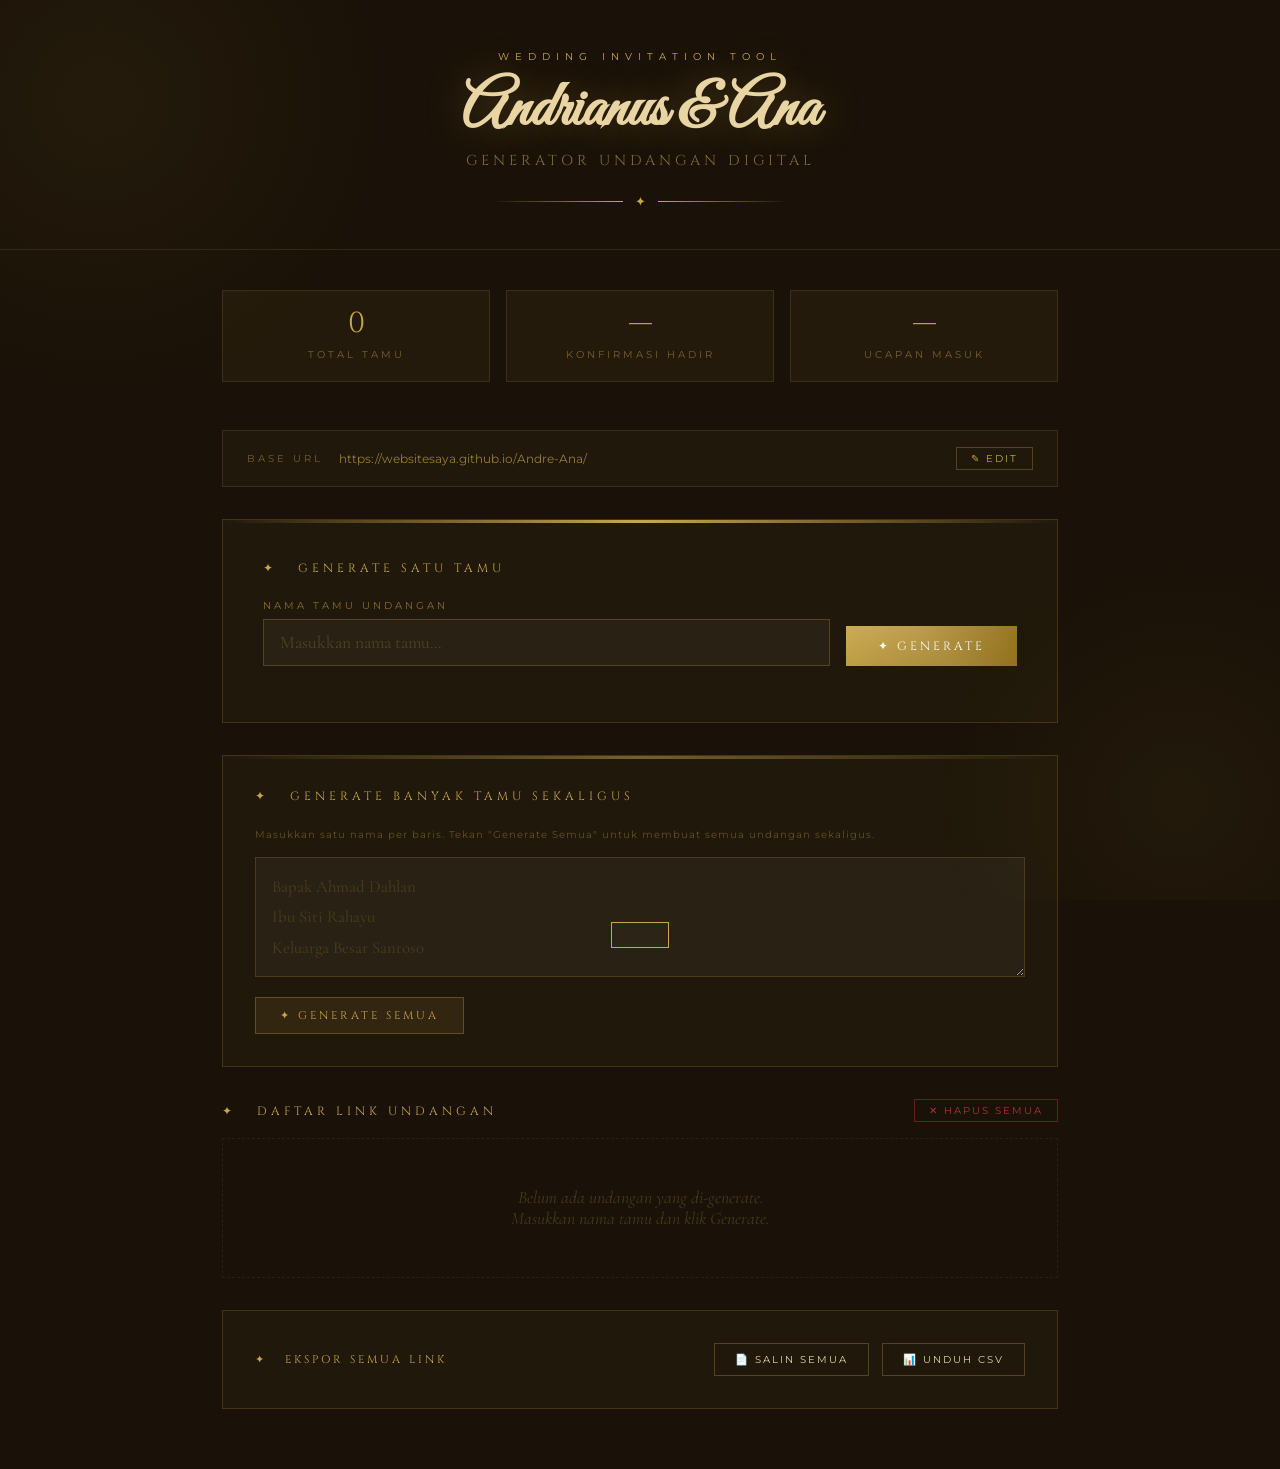
==== commit 1cc0dbfc: "Update generator.html" ====
--- a/generator.html
+++ b/generator.html
@@ -3,7 +3,8 @@
 <head>
   <meta charset="UTF-8">
   <meta name="viewport" content="width=device-width, initial-scale=1.0">
-  <title>Generator Undangan — Andrianus & Ana Verawati</title>
+  <title>Generator Undangan — Andrianus & Ana</title>
+  <link rel="preconnect" href="https://fonts.googleapis.com">
   <link href="https://fonts.googleapis.com/css2?family=Cormorant+Garamond:ital,wght@0,300;0,400;0,600;1,400&family=Great+Vibes&family=Cinzel:wght@400;500&family=Montserrat:wght@300;400;500;600&display=swap" rel="stylesheet">
   <style>
     :root {
@@ -11,10 +12,12 @@
       --gold-light: #E8D5A3;
       --gold-pale: #F5EDD6;
       --gold-dark: #8B6914;
+      --charcoal: #1A1208;
+      --charcoal-mid: #2C2416;
       --ivory: #FAF6EE;
-      --charcoal: #2C2416;
+      --ivory-dark: #F0E8D5;
       --brown: #5C4033;
-      --shadow: rgba(201,168,76,0.3);
+      --shadow-gold: rgba(201, 168, 76, 0.3);
     }
 
     * { margin: 0; padding: 0; box-sizing: border-box; }
@@ -22,51 +25,43 @@
     body {
       font-family: 'Montserrat', sans-serif;
       background: var(--charcoal);
+      color: var(--ivory);
       min-height: 100vh;
-      display: flex;
-      flex-direction: column;
-      align-items: center;
-      justify-content: flex-start;
-      padding: 40px 20px;
-      position: relative;
       overflow-x: hidden;
     }
 
-    body::before {
-      content: '';
+    /* ===== BACKGROUND ===== */
+    .bg-ornament {
       position: fixed;
       inset: 0;
-      background: 
-        radial-gradient(ellipse at 20% 20%, rgba(201,168,76,0.08) 0%, transparent 50%),
-        radial-gradient(ellipse at 80% 80%, rgba(201,168,76,0.05) 0%, transparent 50%);
-      pointer-events: none;
-    }
-
-    .page-border {
-      position: fixed;
-      inset: 12px;
-      border: 1px solid rgba(201,168,76,0.2);
       pointer-events: none;
       z-index: 0;
-    }
-    .page-border::before {
+      overflow: hidden;
+    }
+    .bg-ornament::before {
       content: '';
       position: absolute;
-      inset: 4px;
-      border: 1px solid rgba(201,168,76,0.08);
-    }
-
-    .container {
-      width: 100%;
-      max-width: 680px;
+      width: 600px; height: 600px;
+      border-radius: 50%;
+      background: radial-gradient(circle, rgba(201,168,76,0.06) 0%, transparent 70%);
+      top: -200px; left: -200px;
+    }
+    .bg-ornament::after {
+      content: '';
+      position: absolute;
+      width: 500px; height: 500px;
+      border-radius: 50%;
+      background: radial-gradient(circle, rgba(201,168,76,0.05) 0%, transparent 70%);
+      bottom: -150px; right: -150px;
+    }
+
+    /* ===== HEADER ===== */
+    header {
       position: relative;
       z-index: 1;
-    }
-
-    .header {
       text-align: center;
-      margin-bottom: 3rem;
-      animation: fadeInDown 1s ease;
+      padding: 50px 2rem 40px;
+      border-bottom: 1px solid rgba(201,168,76,0.15);
     }
 
     .header-label {
@@ -75,152 +70,172 @@
       letter-spacing: 6px;
       color: var(--gold);
       text-transform: uppercase;
-      margin-bottom: 0.8rem;
+      margin-bottom: 1rem;
     }
 
     .header-title {
       font-family: 'Great Vibes', cursive;
-      font-size: clamp(2.5rem, 8vw, 4rem);
+      font-size: clamp(2.5rem, 6vw, 4rem);
       color: var(--gold-light);
-      line-height: 1.1;
+      line-height: 1;
       margin-bottom: 0.5rem;
       text-shadow: 0 0 40px rgba(201,168,76,0.3);
     }
 
     .header-subtitle {
       font-family: 'Cinzel', serif;
-      font-size: 0.75rem;
+      font-size: clamp(0.75rem, 2vw, 0.9rem);
       letter-spacing: 4px;
       color: rgba(201,168,76,0.6);
       text-transform: uppercase;
+      margin-bottom: 1.5rem;
     }
 
     .header-divider {
       display: flex;
       align-items: center;
       gap: 12px;
-      margin: 1.5rem auto;
-      max-width: 280px;
-    }
-    .header-divider::before,
-    .header-divider::after {
+      max-width: 300px;
+      margin: 0 auto;
+    }
+    .header-divider::before, .header-divider::after {
       content: '';
       flex: 1;
       height: 1px;
-    }
-    .header-divider::before { background: linear-gradient(to right, transparent, var(--gold)); }
+      background: linear-gradient(to right, transparent, var(--gold));
+    }
     .header-divider::after { background: linear-gradient(to left, transparent, var(--gold)); }
     .header-divider span { color: var(--gold); font-size: 0.8rem; }
 
-    .card {
-      background: rgba(255,255,255,0.03);
+    /* ===== MAIN CONTAINER ===== */
+    main {
+      position: relative;
+      z-index: 1;
+      max-width: 900px;
+      margin: 0 auto;
+      padding: 40px 2rem 60px;
+    }
+
+    /* ===== STATS BAR ===== */
+    .stats-bar {
+      display: grid;
+      grid-template-columns: 1fr 1fr 1fr;
+      gap: 1rem;
+      margin-bottom: 3rem;
+    }
+
+    .stat-item {
+      background: rgba(201,168,76,0.06);
+      border: 1px solid rgba(201,168,76,0.15);
+      padding: 1.2rem;
+      text-align: center;
+      transition: border-color 0.3s;
+    }
+    .stat-item:hover { border-color: rgba(201,168,76,0.4); }
+
+    .stat-num {
+      font-family: 'Cinzel', serif;
+      font-size: 1.8rem;
+      color: var(--gold);
+      display: block;
+      line-height: 1;
+      margin-bottom: 4px;
+    }
+
+    .stat-label {
+      font-size: 0.6rem;
+      letter-spacing: 3px;
+      color: rgba(201,168,76,0.5);
+      text-transform: uppercase;
+    }
+
+    /* ===== GENERATOR BOX ===== */
+    .generator-box {
+      background: rgba(201,168,76,0.04);
       border: 1px solid rgba(201,168,76,0.2);
       padding: 2.5rem;
       margin-bottom: 2rem;
       position: relative;
-      animation: fadeInUp 1s ease 0.3s both;
-    }
-
-    .card::before {
+    }
+
+    .generator-box::before {
       content: '';
       position: absolute;
       top: 0; left: 0;
-      width: 100%;
-      height: 3px;
+      width: 100%; height: 3px;
       background: linear-gradient(to right, transparent, var(--gold), transparent);
     }
 
-    .card-title {
+    .box-title {
       font-family: 'Cinzel', serif;
       font-size: 0.75rem;
       letter-spacing: 4px;
       color: var(--gold);
       text-transform: uppercase;
       margin-bottom: 1.5rem;
+    }
+
+    .input-row {
       display: flex;
-      align-items: center;
-      gap: 10px;
-    }
-    .card-title::after {
-      content: '';
+      gap: 1rem;
+      margin-bottom: 1rem;
+    }
+
+    .input-group {
       flex: 1;
-      height: 1px;
-      background: linear-gradient(to right, rgba(201,168,76,0.4), transparent);
-    }
-
-    .form-group { margin-bottom: 1.2rem; }
-
-    .form-label {
+      position: relative;
+    }
+
+    .input-group label {
       display: block;
-      font-size: 0.65rem;
+      font-size: 0.6rem;
       letter-spacing: 3px;
-      color: var(--gold);
+      color: rgba(201,168,76,0.6);
       text-transform: uppercase;
       margin-bottom: 0.5rem;
     }
 
-    .form-input {
+    .guest-input {
       width: 100%;
       background: rgba(255,255,255,0.04);
       border: 1px solid rgba(201,168,76,0.25);
       color: var(--ivory);
       padding: 12px 16px;
       font-family: 'Cormorant Garamond', serif;
-      font-size: 1.05rem;
+      font-size: 1.1rem;
       outline: none;
-      transition: all 0.3s;
-    }
-
-    .form-input:focus {
+      transition: border-color 0.3s, background 0.3s;
+    }
+
+    .guest-input:focus {
       border-color: var(--gold);
-      background: rgba(201,168,76,0.07);
-      box-shadow: 0 0 0 3px rgba(201,168,76,0.08);
-    }
-
-    .form-input::placeholder { color: rgba(201,168,76,0.3); font-style: italic; }
-
-    /* Info box */
-    .info-box {
       background: rgba(201,168,76,0.06);
-      border: 1px solid rgba(201,168,76,0.2);
-      border-left: 3px solid var(--gold);
-      padding: 12px 16px;
-      margin-top: 8px;
-      font-family: 'Cormorant Garamond', serif;
-      font-size: 0.9rem;
-      color: rgba(250,246,238,0.7);
-      line-height: 1.6;
-    }
-
-    .info-box strong {
-      color: var(--gold-light);
-      font-weight: 600;
-    }
-
-    .btn-generate {
-      width: 100%;
+    }
+
+    .guest-input::placeholder { color: rgba(201,168,76,0.25); }
+
+    .generate-btn {
       background: linear-gradient(135deg, var(--gold), var(--gold-dark));
       color: white;
       border: none;
-      padding: 16px;
+      padding: 12px 32px;
       font-family: 'Cinzel', serif;
-      font-size: 0.8rem;
-      letter-spacing: 4px;
+      font-size: 0.75rem;
+      letter-spacing: 3px;
       text-transform: uppercase;
       cursor: pointer;
       transition: all 0.3s;
+      white-space: nowrap;
       position: relative;
       overflow: hidden;
-      margin-top: 0.5rem;
-    }
-
-    .btn-generate::before {
+      align-self: flex-end;
+    }
+
+    .generate-btn::before {
       content: '';
       position: absolute;
-      top: -100%;
-      left: -100%;
-      width: 300%;
-      height: 300%;
+      top: -100%; left: -100%;
+      width: 300%; height: 300%;
       background: linear-gradient(45deg, transparent 30%, rgba(255,255,255,0.1) 50%, transparent 70%);
       animation: shimmer 3s infinite;
     }
@@ -230,225 +245,248 @@
       100% { transform: translateX(100%) translateY(100%); }
     }
 
-    .btn-generate:hover {
+    .generate-btn:hover {
       transform: translateY(-2px);
-      box-shadow: 0 8px 30px var(--shadow);
-    }
-
-    .btn-generate:active { transform: translateY(0); }
-
+      box-shadow: 0 8px 30px var(--shadow-gold);
+    }
+
+    .generate-btn:active { transform: translateY(0); }
+
+    /* ===== RESULT CARD ===== */
     .result-card {
-      background: rgba(255,255,255,0.03);
-      border: 1px solid rgba(201,168,76,0.15);
-      padding: 2rem;
-      margin-bottom: 1.5rem;
-      animation: fadeInUp 0.5s ease;
-      display: none;
-    }
-
-    .result-card.show { display: block; }
-
-    .result-label {
-      font-size: 0.65rem;
-      letter-spacing: 3px;
-      color: var(--gold);
-      text-transform: uppercase;
-      margin-bottom: 0.8rem;
-    }
-
-    .result-url {
-      font-family: 'Courier New', monospace;
-      font-size: 0.8rem;
-      color: var(--ivory);
-      word-break: break-all;
-      background: rgba(0,0,0,0.3);
+      background: rgba(201,168,76,0.04);
+      border: 1px solid rgba(201,168,76,0.2);
+      margin-bottom: 1rem;
+      overflow: hidden;
+      animation: slideIn 0.4s ease;
+    }
+
+    @keyframes slideIn {
+      from { opacity: 0; transform: translateY(-10px); }
+      to { opacity: 1; transform: none; }
+    }
+
+    .result-url-wrap {
+      display: flex;
+      align-items: center;
+      gap: 0;
+    }
+
+    .result-guest-name {
       padding: 12px 16px;
-      border-left: 2px solid var(--gold);
-      margin-bottom: 1rem;
-      line-height: 1.6;
-    }
-
-    .result-guest {
-      font-family: 'Great Vibes', cursive;
-      font-size: 2rem;
+      background: rgba(201,168,76,0.06);
+      border-right: 1px solid rgba(201,168,76,0.15);
+      font-family: 'Cormorant Garamond', serif;
+      font-size: 1rem;
       color: var(--gold-light);
-      text-align: center;
-      margin: 1rem 0;
-    }
-
-    .btn-row {
-      display: grid;
-      grid-template-columns: 1fr 1fr 1fr;
-      gap: 0.8rem;
-    }
-
-    .btn-action {
+      font-style: italic;
+      min-width: 160px;
+      white-space: nowrap;
+      overflow: hidden;
+      text-overflow: ellipsis;
+    }
+
+    .result-url-text {
+      flex: 1;
+      padding: 12px 16px;
+      font-size: 0.7rem;
+      color: rgba(201,168,76,0.6);
+      letter-spacing: 0.5px;
+      overflow: hidden;
+      text-overflow: ellipsis;
+      white-space: nowrap;
+      font-family: 'Montserrat', sans-serif;
+    }
+
+    .result-actions {
+      display: flex;
+      border-top: 1px solid rgba(201,168,76,0.1);
+    }
+
+    .action-btn {
+      flex: 1;
+      padding: 10px 8px;
       background: none;
-      border: 1px solid rgba(201,168,76,0.4);
-      color: var(--gold-light);
-      padding: 12px;
-      font-family: 'Montserrat', sans-serif;
-      font-size: 0.65rem;
+      border: none;
+      border-right: 1px solid rgba(201,168,76,0.1);
+      color: rgba(201,168,76,0.6);
+      font-family: 'Montserrat', sans-serif;
+      font-size: 0.6rem;
       letter-spacing: 2px;
       text-transform: uppercase;
       cursor: pointer;
-      transition: all 0.3s;
+      transition: all 0.2s;
       display: flex;
       align-items: center;
       justify-content: center;
       gap: 6px;
-      text-decoration: none;
-    }
-
-    .btn-action:hover {
-      background: rgba(201,168,76,0.1);
-      border-color: var(--gold);
-      color: var(--gold);
-    }
-
-    .btn-wa {
-      background: linear-gradient(135deg, #25D366, #128C7E);
-      border-color: transparent;
-      color: white;
-    }
-    .btn-wa:hover { transform: translateY(-2px); box-shadow: 0 4px 20px rgba(37,211,102,0.3); color: white; }
-
-    .btn-test {
-      background: rgba(201,168,76,0.15);
-      border-color: var(--gold);
-      color: var(--gold);
-    }
-    .btn-test:hover { background: rgba(201,168,76,0.25); color: var(--gold-light); }
-
-    .bulk-area {
+    }
+
+    .action-btn:last-child { border-right: none; }
+
+    .action-btn:hover { background: rgba(201,168,76,0.1); color: var(--gold); }
+
+    .action-btn svg {
+      width: 14px; height: 14px;
+      fill: currentColor;
+    }
+
+    .action-btn.wa:hover { background: rgba(37,211,102,0.1); color: #25D366; }
+    .action-btn.ig:hover { background: rgba(193,53,132,0.1); color: #E1306C; }
+    .action-btn.copy:hover { background: rgba(201,168,76,0.15); color: var(--gold); }
+    .action-btn.del:hover { background: rgba(255,80,80,0.1); color: #ff5050; }
+
+    /* ===== BULK GENERATOR ===== */
+    .bulk-box {
+      background: rgba(201,168,76,0.04);
+      border: 1px solid rgba(201,168,76,0.2);
+      padding: 2rem;
+      margin-bottom: 2rem;
+      position: relative;
+    }
+
+    .bulk-box::before {
+      content: '';
+      position: absolute;
+      top: 0; left: 0;
+      width: 100%; height: 3px;
+      background: linear-gradient(to right, transparent, rgba(201,168,76,0.5), transparent);
+    }
+
+    .bulk-textarea {
       width: 100%;
-      min-height: 180px;
-      background: rgba(255,255,255,0.03);
+      background: rgba(255,255,255,0.04);
       border: 1px solid rgba(201,168,76,0.2);
       color: var(--ivory);
-      padding: 16px;
-      font-family: 'Courier New', monospace;
-      font-size: 0.75rem;
+      padding: 14px 16px;
+      font-family: 'Cormorant Garamond', serif;
+      font-size: 1.05rem;
+      line-height: 1.8;
+      outline: none;
       resize: vertical;
-      outline: none;
+      min-height: 120px;
       transition: border-color 0.3s;
-      line-height: 1.8;
-    }
-
-    .bulk-area:focus { border-color: var(--gold); }
-    .bulk-area::placeholder { color: rgba(201,168,76,0.3); font-style: italic; font-family: 'Cormorant Garamond', serif; }
-
-    .results-list {
-      max-height: 400px;
-      overflow-y: auto;
-      margin-top: 1rem;
-    }
-
-    .results-list::-webkit-scrollbar { width: 4px; }
-    .results-list::-webkit-scrollbar-track { background: rgba(255,255,255,0.02); }
-    .results-list::-webkit-scrollbar-thumb { background: var(--gold); }
-
-    .result-list-item {
-      border-bottom: 1px solid rgba(201,168,76,0.1);
-      padding: 1rem 0;
+      margin-bottom: 1rem;
+    }
+
+    .bulk-textarea:focus { border-color: var(--gold); }
+    .bulk-textarea::placeholder { color: rgba(201,168,76,0.2); }
+
+    .bulk-hint {
+      font-size: 0.65rem;
+      letter-spacing: 1px;
+      color: rgba(201,168,76,0.4);
+      margin-bottom: 1rem;
+    }
+
+    .bulk-btn {
+      background: rgba(201,168,76,0.1);
+      border: 1px solid rgba(201,168,76,0.3);
+      color: var(--gold);
+      padding: 10px 24px;
+      font-family: 'Cinzel', serif;
+      font-size: 0.7rem;
+      letter-spacing: 3px;
+      text-transform: uppercase;
+      cursor: pointer;
+      transition: all 0.3s;
+    }
+
+    .bulk-btn:hover { background: rgba(201,168,76,0.2); }
+
+    /* ===== GENERATED LIST ===== */
+    .list-header {
       display: flex;
       align-items: center;
       justify-content: space-between;
+      margin-bottom: 1rem;
+    }
+
+    .list-title {
+      font-family: 'Cinzel', serif;
+      font-size: 0.75rem;
+      letter-spacing: 4px;
+      color: var(--gold);
+      text-transform: uppercase;
+    }
+
+    .clear-all-btn {
+      background: none;
+      border: 1px solid rgba(255,80,80,0.3);
+      color: rgba(255,80,80,0.6);
+      padding: 5px 14px;
+      font-size: 0.6rem;
+      letter-spacing: 2px;
+      text-transform: uppercase;
+      cursor: pointer;
+      font-family: 'Montserrat', sans-serif;
+      transition: all 0.2s;
+    }
+
+    .clear-all-btn:hover { background: rgba(255,80,80,0.1); color: #ff5050; border-color: #ff5050; }
+
+    .empty-state {
+      text-align: center;
+      padding: 3rem;
+      color: rgba(201,168,76,0.25);
+      font-family: 'Cormorant Garamond', serif;
+      font-size: 1.1rem;
+      font-style: italic;
+      border: 1px dashed rgba(201,168,76,0.1);
+    }
+
+    /* ===== EXPORT SECTION ===== */
+    .export-box {
+      background: rgba(201,168,76,0.04);
+      border: 1px solid rgba(201,168,76,0.2);
+      padding: 2rem;
+      margin-top: 2rem;
+      display: flex;
       gap: 1rem;
       flex-wrap: wrap;
-    }
-
-    .result-list-item:last-child { border-bottom: none; }
-
-    .result-list-name {
-      font-family: 'Cormorant Garamond', serif;
-      font-size: 1.1rem;
-      color: var(--gold-light);
-      font-style: italic;
-      flex: 1;
-      min-width: 150px;
-    }
-
-    .btn-mini {
-      background: none;
-      border: 1px solid rgba(201,168,76,0.3);
-      color: var(--gold);
-      padding: 6px 14px;
-      font-family: 'Montserrat', sans-serif;
-      font-size: 0.6rem;
-      letter-spacing: 2px;
-      text-transform: uppercase;
-      cursor: pointer;
-      transition: all 0.3s;
-      white-space: nowrap;
-      text-decoration: none;
-      display: inline-block;
-    }
-
-    .btn-mini:hover { background: rgba(201,168,76,0.1); }
-
-    .btn-wa-mini {
-      background: linear-gradient(135deg, #25D366, #128C7E);
-      border-color: transparent;
-      color: white;
-    }
-    .btn-wa-mini:hover { opacity: 0.9; transform: none; color: white; }
-
-    .instructions {
-      background: rgba(201,168,76,0.04);
-      border: 1px solid rgba(201,168,76,0.12);
-      padding: 1.5rem;
-      margin-bottom: 2rem;
-      animation: fadeInUp 1s ease 0.5s both;
-    }
-
-    .instruction-title {
+      align-items: center;
+      justify-content: space-between;
+    }
+
+    .export-label {
       font-family: 'Cinzel', serif;
       font-size: 0.7rem;
       letter-spacing: 3px;
       color: var(--gold);
       text-transform: uppercase;
-      margin-bottom: 1rem;
-    }
-
-    .instruction-step {
+    }
+
+    .export-btns {
       display: flex;
-      gap: 12px;
-      margin-bottom: 0.8rem;
-      align-items: flex-start;
-    }
-
-    .step-num {
-      width: 22px;
-      height: 22px;
-      background: linear-gradient(135deg, var(--gold), var(--gold-dark));
-      color: white;
-      border-radius: 50%;
-      display: flex;
-      align-items: center;
-      justify-content: center;
+      gap: 0.8rem;
+      flex-wrap: wrap;
+    }
+
+    .export-btn {
+      padding: 9px 20px;
+      font-family: 'Montserrat', sans-serif;
       font-size: 0.65rem;
-      font-weight: 600;
-      flex-shrink: 0;
-      margin-top: 2px;
-    }
-
-    .step-text {
-      font-family: 'Cormorant Garamond', serif;
-      font-size: 0.95rem;
-      color: rgba(250,246,238,0.7);
-      line-height: 1.6;
-    }
-
+      letter-spacing: 2px;
+      text-transform: uppercase;
+      cursor: pointer;
+      transition: all 0.2s;
+      border: 1px solid rgba(201,168,76,0.3);
+      background: none;
+      color: var(--gold-light);
+    }
+
+    .export-btn:hover { background: rgba(201,168,76,0.15); }
+
+    /* ===== TOAST ===== */
     .toast {
       position: fixed;
-      bottom: 24px;
+      bottom: 32px;
       left: 50%;
-      transform: translateX(-50%) translateY(100px);
-      background: var(--charcoal);
+      transform: translateX(-50%) translateY(80px);
+      background: var(--charcoal-mid);
       border: 1px solid var(--gold);
       color: var(--gold-light);
-      padding: 12px 24px;
+      padding: 12px 28px;
       font-family: 'Montserrat', sans-serif;
       font-size: 0.7rem;
       letter-spacing: 2px;
@@ -458,369 +496,405 @@
     }
     .toast.show { transform: translateX(-50%) translateY(0); }
 
-    .tabs {
+    /* ===== BASE URL DISPLAY ===== */
+    .base-url-box {
+      background: rgba(201,168,76,0.04);
+      border: 1px solid rgba(201,168,76,0.15);
+      padding: 1rem 1.5rem;
+      margin-bottom: 2rem;
       display: flex;
-      border-bottom: 1px solid rgba(201,168,76,0.2);
-      margin-bottom: 1.5rem;
-    }
-
-    .tab-btn {
-      flex: 1;
-      background: none;
-      border: none;
-      color: rgba(201,168,76,0.5);
-      padding: 10px;
-      font-family: 'Montserrat', sans-serif;
-      font-size: 0.65rem;
-      letter-spacing: 3px;
-      text-transform: uppercase;
-      cursor: pointer;
-      transition: all 0.3s;
-      border-bottom: 2px solid transparent;
-      margin-bottom: -1px;
-    }
-
-    .tab-btn.active {
-      color: var(--gold);
-      border-bottom-color: var(--gold);
-    }
-
-    .tab-content { display: none; }
-    .tab-content.active { display: block; }
-
-    @keyframes fadeInDown {
-      from { opacity: 0; transform: translateY(-30px); }
-      to { opacity: 1; transform: translateY(0); }
-    }
-
-    @keyframes fadeInUp {
-      from { opacity: 0; transform: translateY(30px); }
-      to { opacity: 1; transform: translateY(0); }
-    }
-
-    .gen-footer {
-      text-align: center;
-      margin-top: 2rem;
-      padding-top: 2rem;
-      border-top: 1px solid rgba(201,168,76,0.1);
-      animation: fadeInUp 1s ease 0.8s both;
-    }
-
-    .gen-footer p {
-      font-family: 'Montserrat', sans-serif;
+      align-items: center;
+      gap: 1rem;
+      flex-wrap: wrap;
+    }
+
+    .base-url-label {
       font-size: 0.6rem;
       letter-spacing: 3px;
-      color: rgba(201,168,76,0.3);
-      text-transform: uppercase;
-    }
-
-    @media (max-width: 480px) {
-      .card { padding: 1.5rem; }
-      .btn-row { grid-template-columns: 1fr; }
+      color: rgba(201,168,76,0.5);
+      text-transform: uppercase;
+      white-space: nowrap;
+    }
+
+    .base-url-text {
+      flex: 1;
+      font-family: 'Montserrat', sans-serif;
+      font-size: 0.75rem;
+      color: rgba(201,168,76,0.7);
+      overflow: hidden;
+      text-overflow: ellipsis;
+      white-space: nowrap;
+    }
+
+    .edit-url-btn {
+      background: none;
+      border: 1px solid rgba(201,168,76,0.3);
+      color: var(--gold);
+      padding: 5px 14px;
+      font-size: 0.6rem;
+      letter-spacing: 2px;
+      text-transform: uppercase;
+      cursor: pointer;
+      font-family: 'Montserrat', sans-serif;
+      transition: all 0.2s;
+      white-space: nowrap;
+    }
+
+    .edit-url-btn:hover { background: rgba(201,168,76,0.1); }
+
+    .url-edit-wrap {
+      display: none;
+      width: 100%;
+      margin-top: 0.5rem;
+      gap: 0.5rem;
+    }
+
+    .url-edit-wrap.show { display: flex; }
+
+    .url-edit-input {
+      flex: 1;
+      background: rgba(255,255,255,0.04);
+      border: 1px solid rgba(201,168,76,0.3);
+      color: var(--ivory);
+      padding: 8px 12px;
+      font-family: 'Montserrat', sans-serif;
+      font-size: 0.75rem;
+      outline: none;
+    }
+
+    .url-save-btn {
+      background: var(--gold);
+      border: none;
+      color: white;
+      padding: 8px 18px;
+      font-size: 0.65rem;
+      letter-spacing: 2px;
+      text-transform: uppercase;
+      cursor: pointer;
+      font-family: 'Montserrat', sans-serif;
+    }
+
+    /* ===== SCROLLBAR ===== */
+    ::-webkit-scrollbar { width: 5px; }
+    ::-webkit-scrollbar-track { background: var(--charcoal); }
+    ::-webkit-scrollbar-thumb { background: var(--gold-dark); border-radius: 3px; }
+
+    /* ===== RESPONSIVE ===== */
+    @media (max-width: 600px) {
+      .input-row { flex-direction: column; }
+      .generate-btn { align-self: stretch; }
+      .stats-bar { grid-template-columns: 1fr; }
+      .result-guest-name { min-width: 100px; }
     }
   </style>
 </head>
 <body>
 
-<div class="page-border"></div>
+<div class="bg-ornament"></div>
 <div class="toast" id="toast"></div>
 
-<div class="container">
-
-  <!-- Header -->
-  <div class="header">
-    <p class="header-label">✦ Generator Undangan Digital ✦</p>
-    <h1 class="header-title">Andrianus & Ana</h1>
-    <p class="header-subtitle">23 Juni 2026 · Muara Ancalong</p>
-    <div class="header-divider"><span>💍</span></div>
-  </div>
-
-  <!-- Instructions -->
-  <div class="instructions">
-    <p class="instruction-title">✦ Cara Penggunaan</p>
-    <div class="instruction-step">
-      <div class="step-num">1</div>
-      <p class="step-text">Isi URL GitHub Pages Anda di kolom yang tersedia, contoh: <strong style="color:var(--gold);">https://username.github.io/Andre-Ana</strong></p>
+<!-- ===== HEADER ===== -->
+<header>
+  <p class="header-label">Wedding Invitation Tool</p>
+  <h1 class="header-title">Andrianus & Ana</h1>
+  <p class="header-subtitle">Generator Undangan Digital</p>
+  <div class="header-divider"><span>✦</span></div>
+</header>
+
+<!-- ===== MAIN ===== -->
+<main>
+
+  <!-- STATS -->
+  <div class="stats-bar">
+    <div class="stat-item">
+      <span class="stat-num" id="stat-total">0</span>
+      <span class="stat-label">Total Tamu</span>
     </div>
-    <div class="instruction-step">
-      <div class="step-num">2</div>
-      <p class="step-text">Masukkan nama tamu lalu klik "Buat Link Undangan" — link personal akan dibuat otomatis</p>
+    <div class="stat-item">
+      <span class="stat-num" id="stat-hadir">—</span>
+      <span class="stat-label">Konfirmasi Hadir</span>
     </div>
-    <div class="instruction-step">
-      <div class="step-num">3</div>
-      <p class="step-text">Klik tombol "Test Link" untuk memverifikasi link bisa dibuka sebelum dikirim ke tamu</p>
-    </div>
-    <div class="instruction-step">
-      <div class="step-num">4</div>
-      <p class="step-text">Salin link atau kirim langsung via WhatsApp — tamu akan disambut dengan nama personal mereka</p>
+    <div class="stat-item">
+      <span class="stat-num" id="stat-ucapan">—</span>
+      <span class="stat-label">Ucapan Masuk</span>
     </div>
   </div>
 
-  <!-- Main Card -->
-  <div class="card">
-    <p class="card-title">✦ Buat Undangan</p>
-
-    <!-- Tabs -->
-    <div class="tabs">
-      <button class="tab-btn active" onclick="switchTab('single')">Satu Tamu</button>
-      <button class="tab-btn" onclick="switchTab('bulk')">Banyak Tamu</button>
-    </div>
-
-    <!-- Single Tab -->
-    <div class="tab-content active" id="tab-single">
-      <div class="form-group">
-        <label class="form-label">Nama Tamu</label>
-        <input type="text" id="guest-name" class="form-input" placeholder="Contoh: Bapak Ahmad & Ibu Siti" autocomplete="off">
-      </div>
-      <div class="form-group">
-        <label class="form-label">URL GitHub Pages Anda</label>
-        <input type="text" id="base-url" class="form-input" 
-               placeholder="https://username.github.io/Andre-Ana" 
-               autocomplete="off">
-        <div class="info-box">
-          ⚠️ <strong>Penting:</strong> Isi URL tanpa garis miring di akhir.<br>
-          Contoh benar: <strong>https://rijaldelimanafe.github.io/Andre-Ana</strong><br>
-          Kosongkan hanya jika membuka dari komputer lokal (bukan GitHub).
-        </div>
-      </div>
-      <button class="btn-generate" onclick="generateSingle()">✦ Buat Link Undangan ✦</button>
-    </div>
-
-    <!-- Bulk Tab -->
-    <div class="tab-content" id="tab-bulk">
-      <div class="form-group">
-        <label class="form-label">Daftar Nama Tamu (satu nama per baris)</label>
-        <textarea class="bulk-area" id="bulk-names" placeholder="Bapak Ahmad & Ibu Siti&#10;Saudara Budi Santoso&#10;Keluarga Besar Hasan&#10;Ibu Dr. Ratna Dewi&#10;..."></textarea>
-      </div>
-      <div class="form-group">
-        <label class="form-label">URL GitHub Pages Anda</label>
-        <input type="text" id="base-url-bulk" class="form-input" 
-               placeholder="https://username.github.io/Andre-Ana" 
-               autocomplete="off">
-        <div class="info-box">
-          ⚠️ <strong>Penting:</strong> Isi URL tanpa garis miring di akhir.<br>
-          Contoh benar: <strong>https://rijaldelimanafe.github.io/Andre-Ana</strong>
-        </div>
-      </div>
-      <button class="btn-generate" onclick="generateBulk()">✦ Buat Semua Link ✦</button>
+  <!-- BASE URL SETTING -->
+  <div class="base-url-box">
+    <span class="base-url-label">Base URL</span>
+    <span class="base-url-text" id="base-url-display">https://websitesaya.github.io/Andre-Ana/</span>
+    <button class="edit-url-btn" onclick="toggleUrlEdit()">✎ Edit</button>
+    <div class="url-edit-wrap" id="url-edit-wrap">
+      <input type="text" class="url-edit-input" id="url-edit-input" placeholder="https://websitesaya.github.io/Andre-Ana/">
+      <button class="url-save-btn" onclick="saveUrl()">Simpan</button>
     </div>
   </div>
 
-  <!-- Single Result -->
-  <div class="result-card" id="single-result">
-    <p class="result-label">✦ Undangan untuk</p>
-    <p class="result-guest" id="result-guest-name"></p>
-    <p class="result-label" style="margin-top:1rem;">Link Undangan Personal</p>
-    <div class="result-url" id="result-url"></div>
-    <div class="btn-row">
-      <button class="btn-action btn-test" onclick="testLink()">
-        🔗 Test Link
-      </button>
-      <button class="btn-action" onclick="copyLink()">
-        ⎘ Salin Link
-      </button>
-      <button class="btn-action btn-wa" onclick="sendWA()">
-        📱 Kirim WA
-      </button>
+  <!-- SINGLE GENERATOR -->
+  <div class="generator-box">
+    <p class="box-title">✦ &nbsp; Generate Satu Tamu</p>
+    <div class="input-row">
+      <div class="input-group">
+        <label>Nama Tamu Undangan</label>
+        <input type="text" id="single-name" class="guest-input" placeholder="Masukkan nama tamu..." onkeydown="if(event.key==='Enter') generateSingle()">
+      </div>
+      <button class="generate-btn" onclick="generateSingle()">✦ Generate</button>
     </div>
   </div>
 
-  <!-- Bulk Results -->
-  <div class="result-card" id="bulk-result">
-    <p class="result-label">✦ Link Undangan untuk Semua Tamu</p>
-    <div style="display:flex; justify-content:space-between; align-items:center; margin-bottom:1rem; flex-wrap:wrap; gap:0.5rem;">
-      <span id="bulk-count" style="font-family:'Cormorant Garamond',serif; font-size:1rem; color:var(--gold-light); font-style:italic;"></span>
-      <button class="btn-action" onclick="copyAllLinks()" style="width:auto;">
-        ⎘ Salin Semua
-      </button>
+  <!-- BULK GENERATOR -->
+  <div class="bulk-box">
+    <p class="box-title">✦ &nbsp; Generate Banyak Tamu Sekaligus</p>
+    <p class="bulk-hint">Masukkan satu nama per baris. Tekan "Generate Semua" untuk membuat semua undangan sekaligus.</p>
+    <textarea class="bulk-textarea" id="bulk-names" placeholder="Bapak Ahmad Dahlan&#10;Ibu Siti Rahayu&#10;Keluarga Besar Santoso&#10;..."></textarea>
+    <button class="bulk-btn" onclick="generateBulk()">✦ Generate Semua</button>
+  </div>
+
+  <!-- RESULTS LIST -->
+  <div class="list-header">
+    <span class="list-title">✦ &nbsp; Daftar Link Undangan</span>
+    <button class="clear-all-btn" onclick="clearAll()">✕ Hapus Semua</button>
+  </div>
+
+  <div id="results-list">
+    <div class="empty-state">Belum ada undangan yang di-generate.<br>Masukkan nama tamu dan klik Generate.</div>
+  </div>
+
+  <!-- EXPORT -->
+  <div class="export-box">
+    <span class="export-label">✦ &nbsp; Ekspor Semua Link</span>
+    <div class="export-btns">
+      <button class="export-btn" onclick="exportText()">📄 Salin Semua</button>
+      <button class="export-btn" onclick="exportCSV()">📊 Unduh CSV</button>
     </div>
-    <div class="results-list" id="bulk-list"></div>
   </div>
 
-  <!-- Footer -->
-  <div class="gen-footer">
-    <p>✦ Undangan Digital Premium ✦</p>
-    <p style="margin-top:6px;">Instagram: @rijaldelimanafe &nbsp;|&nbsp; WA: 081338596854</p>
-  </div>
-
-</div>
+</main>
 
 <script>
-  // ===== HELPER: Bersihkan & validasi base URL =====
-  function cleanBaseUrl(input) {
-    let base = input.trim();
-
-    // Tambahkan https:// jika tidak ada protokol
-    if (base && !base.startsWith('http://') && !base.startsWith('https://')) {
-      base = 'https://' + base;
-    }
-
-    // Hapus garis miring di akhir
-    base = base.replace(/\/+$/, '');
-
-    return base;
-  }
-
-  // ===== HELPER: Buat URL undangan =====
-  // PERBAIKAN UTAMA: GitHub Pages tidak perlu /index.html
-  // Cukup gunakan /?tamu=NamaTamu
-  function buildInviteUrl(base, name) {
-    const encoded = encodeURIComponent(name);
-    if (!base) {
-      // Mode lokal
-      return `index.html?tamu=${encoded}`;
-    }
-    // GitHub Pages / hosting: cukup /?tamu=...
-    return `${base}/?tamu=${encoded}`;
-  }
-
-  // ===== TAB SWITCHING =====
-  function switchTab(tab) {
-    document.querySelectorAll('.tab-btn').forEach((btn, i) => {
-      btn.classList.toggle('active', (i === 0 && tab === 'single') || (i === 1 && tab === 'bulk'));
-    });
-    document.getElementById('tab-single').classList.toggle('active', tab === 'single');
-    document.getElementById('tab-bulk').classList.toggle('active', tab === 'bulk');
-    document.getElementById('single-result').classList.remove('show');
-    document.getElementById('bulk-result').classList.remove('show');
-  }
-
-  // ===== GENERATE SINGLE =====
-  let currentUrl = '';
-  let currentGuestName = '';
-
+  // ===== CONFIG =====
+  const DEFAULT_BASE_URL = 'https://websitesaya.github.io/Andre-Ana/';
+  const BIN_ID = '6a01fd3bc0954111d80a5992';
+  const API_KEY = '$2a$10$RmuReRgEUKMKTcr12LCKWOu3Gs1SNcMcPAZdxwX1Uvdc.RCIDPQlG';
+  const BIN_URL = `https://api.jsonbin.io/v3/b/${BIN_ID}`;
+
+  // ===== STATE =====
+  let generatedLinks = JSON.parse(localStorage.getItem('weddingLinks') || '[]');
+  let baseUrl = localStorage.getItem('weddingBaseUrl') || DEFAULT_BASE_URL;
+
+  // ===== INIT =====
+  document.addEventListener('DOMContentLoaded', () => {
+    document.getElementById('base-url-display').textContent = baseUrl;
+    document.getElementById('url-edit-input').value = baseUrl;
+    renderAll();
+    loadStats();
+  });
+
+  // ===== URL EDIT =====
+  function toggleUrlEdit() {
+    const wrap = document.getElementById('url-edit-wrap');
+    wrap.classList.toggle('show');
+  }
+
+  function saveUrl() {
+    const val = document.getElementById('url-edit-input').value.trim();
+    if (!val) return;
+    baseUrl = val.endsWith('/') ? val : val + '/';
+    localStorage.setItem('weddingBaseUrl', baseUrl);
+    document.getElementById('base-url-display').textContent = baseUrl;
+    document.getElementById('url-edit-wrap').classList.remove('show');
+    renderAll();
+    showToast('Base URL berhasil diperbarui ✓');
+  }
+
+  // ===== GENERATE LINK =====
+  function makeLink(name) {
+    return baseUrl + '?tamu=' + encodeURIComponent(name);
+  }
+
+  // ===== SINGLE GENERATE =====
   function generateSingle() {
-    const name = document.getElementById('guest-name').value.trim();
-    const rawBase = document.getElementById('base-url').value.trim();
-
+    const input = document.getElementById('single-name');
+    const name = input.value.trim();
     if (!name) { showToast('Mohon masukkan nama tamu ✦'); return; }
 
-    const base = cleanBaseUrl(rawBase);
-    const url = buildInviteUrl(base, name);
-
-    currentUrl = url;
-    currentGuestName = name;
-
-    document.getElementById('result-guest-name').textContent = name;
-    document.getElementById('result-url').textContent = url;
-    document.getElementById('single-result').classList.add('show');
-    document.getElementById('single-result').scrollIntoView({ behavior: 'smooth', block: 'nearest' });
-  }
-
-  function testLink() {
-    if (!currentUrl) return;
-    window.open(currentUrl, '_blank');
-  }
-
-  function copyLink() {
-    if (!currentUrl) return;
-    copyText(currentUrl);
-    showToast('Link berhasil disalin ✓');
-  }
-
-  function sendWA() {
-    if (!currentUrl || !currentGuestName) return;
-    const msg = buildWAMessage(currentGuestName, currentUrl);
-    window.open(`https://wa.me/?text=${encodeURIComponent(msg)}`, '_blank');
-  }
-
-  // ===== GENERATE BULK =====
-  let allLinks = [];
-
+    // Check duplicate
+    if (generatedLinks.find(l => l.name === name)) {
+      showToast('Nama ini sudah ada dalam daftar ✦'); return;
+    }
+
+    generatedLinks.unshift({ name, url: makeLink(name), time: new Date().toISOString() });
+    saveLinks();
+    renderAll();
+    input.value = '';
+    input.focus();
+    showToast(`Link untuk ${name} berhasil dibuat ✓`);
+  }
+
+  // ===== BULK GENERATE =====
   function generateBulk() {
     const raw = document.getElementById('bulk-names').value.trim();
-    const rawBase = document.getElementById('base-url-bulk').value.trim();
-
-    if (!raw) { showToast('Mohon masukkan daftar nama tamu ✦'); return; }
-
-    const names = raw.split('\n').map(n => n.trim()).filter(n => n);
-    const base = cleanBaseUrl(rawBase);
-
-    allLinks = names.map(name => ({
-      name,
-      url: buildInviteUrl(base, name)
-    }));
-
-    const container = document.getElementById('bulk-list');
-    document.getElementById('bulk-count').textContent = `${allLinks.length} undangan dibuat`;
-
-    container.innerHTML = allLinks.map((item) => `
-      <div class="result-list-item">
-        <span class="result-list-name">${escHtml(item.name)}</span>
-        <div style="display:flex; gap:6px; flex-wrap:wrap;">
-          <a href="${escAttr(item.url)}" target="_blank" class="btn-mini" title="Test link">🔗</a>
-          <button class="btn-mini" onclick="copyTextSingle('${escAttr(item.url)}')">⎘ Salin</button>
-          <button class="btn-mini btn-wa-mini" onclick="sendWAItem('${escAttr(item.name)}', '${escAttr(item.url)}')">📱 WA</button>
+    if (!raw) { showToast('Mohon masukkan nama tamu ✦'); return; }
+
+    const names = raw.split('\n').map(n => n.trim()).filter(n => n.length > 0);
+    let added = 0;
+
+    names.forEach(name => {
+      if (!generatedLinks.find(l => l.name === name)) {
+        generatedLinks.unshift({ name, url: makeLink(name), time: new Date().toISOString() });
+        added++;
+      }
+    });
+
+    saveLinks();
+    renderAll();
+    document.getElementById('bulk-names').value = '';
+    showToast(`${added} undangan berhasil dibuat ✓`);
+  }
+
+  // ===== DELETE =====
+  function deleteLink(index) {
+    generatedLinks.splice(index, 1);
+    saveLinks();
+    renderAll();
+  }
+
+  // ===== CLEAR ALL =====
+  function clearAll() {
+    if (!generatedLinks.length) return;
+    if (!confirm('Hapus semua link yang sudah digenerate?')) return;
+    generatedLinks = [];
+    saveLinks();
+    renderAll();
+    showToast('Semua link berhasil dihapus');
+  }
+
+  // ===== SAVE TO LOCALSTORAGE =====
+  function saveLinks() {
+    localStorage.setItem('weddingLinks', JSON.stringify(generatedLinks));
+    document.getElementById('stat-total').textContent = generatedLinks.length;
+  }
+
+  // ===== RENDER =====
+  function renderAll() {
+    const list = document.getElementById('results-list');
+    document.getElementById('stat-total').textContent = generatedLinks.length;
+
+    if (!generatedLinks.length) {
+      list.innerHTML = '<div class="empty-state">Belum ada undangan yang di-generate.<br>Masukkan nama tamu dan klik Generate.</div>';
+      return;
+    }
+
+    list.innerHTML = generatedLinks.map((item, i) => `
+      <div class="result-card" id="card-${i}">
+        <div class="result-url-wrap">
+          <span class="result-guest-name">${escHtml(item.name)}</span>
+          <span class="result-url-text">${escHtml(item.url)}</span>
+        </div>
+        <div class="result-actions">
+          <button class="action-btn copy" onclick="copyLink(${i})">
+            <svg viewBox="0 0 24 24"><path d="M16 1H4C3 1 2 2 2 3v14h2V3h12V1zm3 4H8C7 5 6 6 6 7v14c0 1 1 2 2 2h11c1 0 2-1 2-2V7c0-1-1-2-2-2zm0 16H8V7h11v14z"/></svg>
+            Salin Link
+          </button>
+          <button class="action-btn wa" onclick="shareWA(${i})">
+            <svg viewBox="0 0 24 24"><path d="M17.472 14.382c-.297-.149-1.758-.867-2.03-.967-.273-.099-.471-.148-.67.15-.197.297-.767.966-.94 1.164-.173.199-.347.223-.644.075-.297-.15-1.255-.463-2.39-1.475-.883-.788-1.48-1.761-1.653-2.059-.173-.297-.018-.458.13-.606.134-.133.298-.347.446-.52.149-.174.198-.298.298-.497.099-.198.05-.371-.025-.52-.075-.149-.669-1.612-.916-2.207-.242-.579-.487-.5-.669-.51-.173-.008-.371-.01-.57-.01-.198 0-.52.074-.792.372-.272.297-1.04 1.016-1.04 2.479 0 1.462 1.065 2.875 1.213 3.074.149.198 2.096 3.2 5.077 4.487.709.306 1.262.489 1.694.625.712.227 1.36.195 1.871.118.571-.085 1.758-.719 2.006-1.413.248-.694.248-1.289.173-1.413-.074-.124-.272-.198-.57-.347m-5.421 7.403h-.004a9.87 9.87 0 01-5.031-1.378l-.361-.214-3.741.982.998-3.648-.235-.374a9.86 9.86 0 01-1.51-5.26c.001-5.45 4.436-9.884 9.888-9.884 2.64 0 5.122 1.03 6.988 2.898a9.825 9.825 0 012.893 6.994c-.003 5.45-4.437 9.884-9.885 9.884m8.413-18.297A11.815 11.815 0 0012.05 0C5.495 0 .16 5.335.157 11.892c0 2.096.547 4.142 1.588 5.945L.057 24l6.305-1.654a11.882 11.882 0 005.683 1.448h.005c6.554 0 11.89-5.335 11.893-11.893a11.821 11.821 0 00-3.48-8.413z"/></svg>
+            WhatsApp
+          </button>
+          <button class="action-btn ig" onclick="shareIG(${i})">
+            <svg viewBox="0 0 24 24"><path d="M12 2.163c3.204 0 3.584.012 4.85.07 3.252.148 4.771 1.691 4.919 4.919.058 1.265.069 1.645.069 4.849 0 3.205-.012 3.584-.069 4.849-.149 3.225-1.664 4.771-4.919 4.919-1.266.058-1.644.07-4.85.07-3.204 0-3.584-.012-4.849-.07-3.26-.149-4.771-1.699-4.919-4.92-.058-1.265-.07-1.644-.07-4.849 0-3.204.013-3.583.07-4.849.149-3.227 1.664-4.771 4.919-4.919 1.266-.057 1.645-.069 4.849-.069zm0-2.163c-3.259 0-3.667.014-4.947.072-4.358.2-6.78 2.618-6.98 6.98-.059 1.281-.073 1.689-.073 4.948 0 3.259.014 3.668.072 4.948.2 4.358 2.618 6.78 6.98 6.98 1.281.058 1.689.072 4.948.072 3.259 0 3.668-.014 4.948-.072 4.354-.2 6.782-2.618 6.979-6.98.059-1.28.073-1.689.073-4.948 0-3.259-.014-3.667-.072-4.947-.196-4.354-2.617-6.78-6.979-6.98-1.281-.059-1.69-.073-4.949-.073zm0 5.838c-3.403 0-6.162 2.759-6.162 6.162s2.759 6.163 6.162 6.163 6.162-2.759 6.162-6.163c0-3.403-2.759-6.162-6.162-6.162zm0 10.162c-2.209 0-4-1.79-4-4 0-2.209 1.791-4 4-4s4 1.791 4 4c0 2.21-1.791 4-4 4zm6.406-11.845c-.796 0-1.441.645-1.441 1.44s.645 1.44 1.441 1.44c.795 0 1.439-.645 1.439-1.44s-.644-1.44-1.439-1.44z"/></svg>
+            Instagram
+          </button>
+          <button class="action-btn del" onclick="deleteLink(${i})">
+            <svg viewBox="0 0 24 24"><path d="M6 19c0 1.1.9 2 2 2h8c1.1 0 2-.9 2-2V7H6v12zM19 4h-3.5l-1-1h-5l-1 1H5v2h14V4z"/></svg>
+            Hapus
+          </button>
         </div>
       </div>
     `).join('');
-
-    document.getElementById('bulk-result').classList.add('show');
-    document.getElementById('bulk-result').scrollIntoView({ behavior: 'smooth', block: 'nearest' });
-  }
-
-  function copyAllLinks() {
-    if (!allLinks.length) return;
-    const text = allLinks.map(l => `${l.name}\n${l.url}`).join('\n\n');
-    copyText(text);
-    showToast(`${allLinks.length} link berhasil disalin ✓`);
-  }
-
-  function copyTextSingle(url) {
-    copyText(url);
-    showToast('Link berhasil disalin ✓');
-  }
-
-  function sendWAItem(name, url) {
-    const msg = buildWAMessage(name, url);
-    window.open(`https://wa.me/?text=${encodeURIComponent(msg)}`, '_blank');
-  }
-
-  // ===== PESAN WHATSAPP =====
-  function buildWAMessage(name, url) {
-    return `Assalamu'alaikum Wr. Wb.
-
-Yth. ${name}
-
-Bismillahirrahmanirrahim
-
-Tanpa mengurangi rasa hormat, perkenankan kami mengundang Bapak/Ibu/Saudara/i untuk hadir dalam acara pernikahan kami:
-
-✨ *Andrianus Lenjau* & *Ana Verawati, Amd. Keb*
-
-📅 Selasa, 23 Juni 2026
-📍 RT 004, Dusun Belwen, Desa Long Nah
-    Kec. Muara Ancalong, Kutai Timur
-
-🔗 Undangan Digital:
-${url}
-
-Merupakan suatu kehormatan dan kebahagiaan bagi kami apabila Bapak/Ibu/Saudara/i berkenan hadir untuk memberikan doa dan restu.
-
-Wassalamu'alaikum Wr. Wb.
-
-_Hormat kami,_
-*Andrianus & Ana*`;
-  }
-
-  // ===== UTILITIES =====
-  function copyText(text) {
-    if (navigator.clipboard) {
-      navigator.clipboard.writeText(text).catch(() => copyFallback(text));
-    } else {
-      copyFallback(text);
-    }
-  }
-
-  function copyFallback(text) {
+  }
+
+  // ===== COPY LINK =====
+  function copyLink(i) {
+    const url = generatedLinks[i].url;
+    navigator.clipboard.writeText(url).then(() => {
+      showToast(`Link ${generatedLinks[i].name} disalin ✓`);
+    }).catch(() => {
+      fallbackCopy(url);
+      showToast(`Link ${generatedLinks[i].name} disalin ✓`);
+    });
+  }
+
+  function fallbackCopy(text) {
     const el = document.createElement('textarea');
     el.value = text;
-    el.style.position = 'fixed';
-    el.style.opacity = '0';
     document.body.appendChild(el);
     el.select();
     document.execCommand('copy');
     document.body.removeChild(el);
+  }
+
+  // ===== SHARE WA =====
+  function shareWA(i) {
+    const item = generatedLinks[i];
+    const pesan = `✨ *Undangan Pernikahan* ✨\n\nKepada Yth.\n*${item.name}*\n\nDengan penuh kebahagiaan, kami mengundang Bapak/Ibu/Saudara/i untuk hadir di pernikahan kami:\n\n👰🤵 *Andrianus & Ana Verawati*\n📅 Selasa, 23 Juni 2026\n📍 Muara Ancalong, Kutai Timur\n\nKlik link undangan di bawah ini:\n${item.url}\n\n_Kehadiran dan doa restu Anda adalah kebahagiaan terbesar bagi kami_ 🙏`;
+    window.open('https://wa.me/?text=' + encodeURIComponent(pesan), '_blank');
+  }
+
+  // ===== SHARE IG =====
+  function shareIG(i) {
+    const item = generatedLinks[i];
+    const text = `Undangan Pernikahan untuk ${item.name}\n\nAndrianus & Ana Verawati\n23 Juni 2026 | Muara Ancalong\n\n${item.url}`;
+    navigator.clipboard.writeText(text).then(() => {
+      showToast('Teks untuk Instagram disalin! Buka Instagram dan tempel ✓');
+      setTimeout(() => window.open('https://www.instagram.com/direct/inbox/', '_blank'), 1200);
+    }).catch(() => {
+      fallbackCopy(text);
+      showToast('Teks disalin. Buka Instagram dan tempel ✓');
+    });
+  }
+
+  // ===== EXPORT TEXT =====
+  function exportText() {
+    if (!generatedLinks.length) { showToast('Belum ada link yang di-generate'); return; }
+    const text = generatedLinks.map(l => `${l.name}\n${l.url}`).join('\n\n');
+    navigator.clipboard.writeText(text).then(() => {
+      showToast('Semua link berhasil disalin ✓');
+    }).catch(() => { fallbackCopy(text); showToast('Semua link berhasil disalin ✓'); });
+  }
+
+  // ===== EXPORT CSV =====
+  function exportCSV() {
+    if (!generatedLinks.length) { showToast('Belum ada link yang di-generate'); return; }
+    const csv = 'Nama Tamu,Link Undangan\n' + generatedLinks.map(l => `"${l.name}","${l.url}"`).join('\n');
+    const blob = new Blob([csv], { type: 'text/csv' });
+    const a = document.createElement('a');
+    a.href = URL.createObjectURL(blob);
+    a.download = 'undangan-andrianus-ana.csv';
+    a.click();
+    showToast('File CSV berhasil diunduh ✓');
+  }
+
+  // ===== LOAD STATS FROM JSONBIN =====
+  async function loadStats() {
+    try {
+      const res = await fetch(BIN_URL + '/latest', {
+        headers: { 'X-Master-Key': API_KEY }
+      });
+      const data = await res.json();
+      const wishes = Array.isArray(data.record) ? data.record : [];
+      const hadir = wishes.filter(w => w.attendance === 'Hadir').length;
+      document.getElementById('stat-hadir').textContent = hadir;
+      document.getElementById('stat-ucapan').textContent = wishes.length;
+    } catch {
+      document.getElementById('stat-hadir').textContent = '—';
+      document.getElementById('stat-ucapan').textContent = '—';
+    }
+  }
+
+  // ===== HELPER =====
+  function escHtml(str) {
+    return str.replace(/&/g,'&amp;').replace(/</g,'&lt;').replace(/>/g,'&gt;').replace(/"/g,'&quot;');
   }
 
   function showToast(msg) {
@@ -829,27 +903,6 @@
     t.classList.add('show');
     setTimeout(() => t.classList.remove('show'), 3000);
   }
-
-  function escHtml(s) {
-    return String(s)
-      .replace(/&/g,'&amp;')
-      .replace(/</g,'&lt;')
-      .replace(/>/g,'&gt;')
-      .replace(/"/g,'&quot;');
-  }
-  function escAttr(s) {
-    return String(s)
-      .replace(/'/g,'&#39;')
-      .replace(/"/g,'&quot;');
-  }
-
-  // Enter key support
-  document.addEventListener('keydown', e => {
-    if (e.key === 'Enter') {
-      const activeTab = document.getElementById('tab-single').classList.contains('active');
-      if (activeTab) generateSingle();
-    }
-  });
 </script>
 </body>
 </html>
